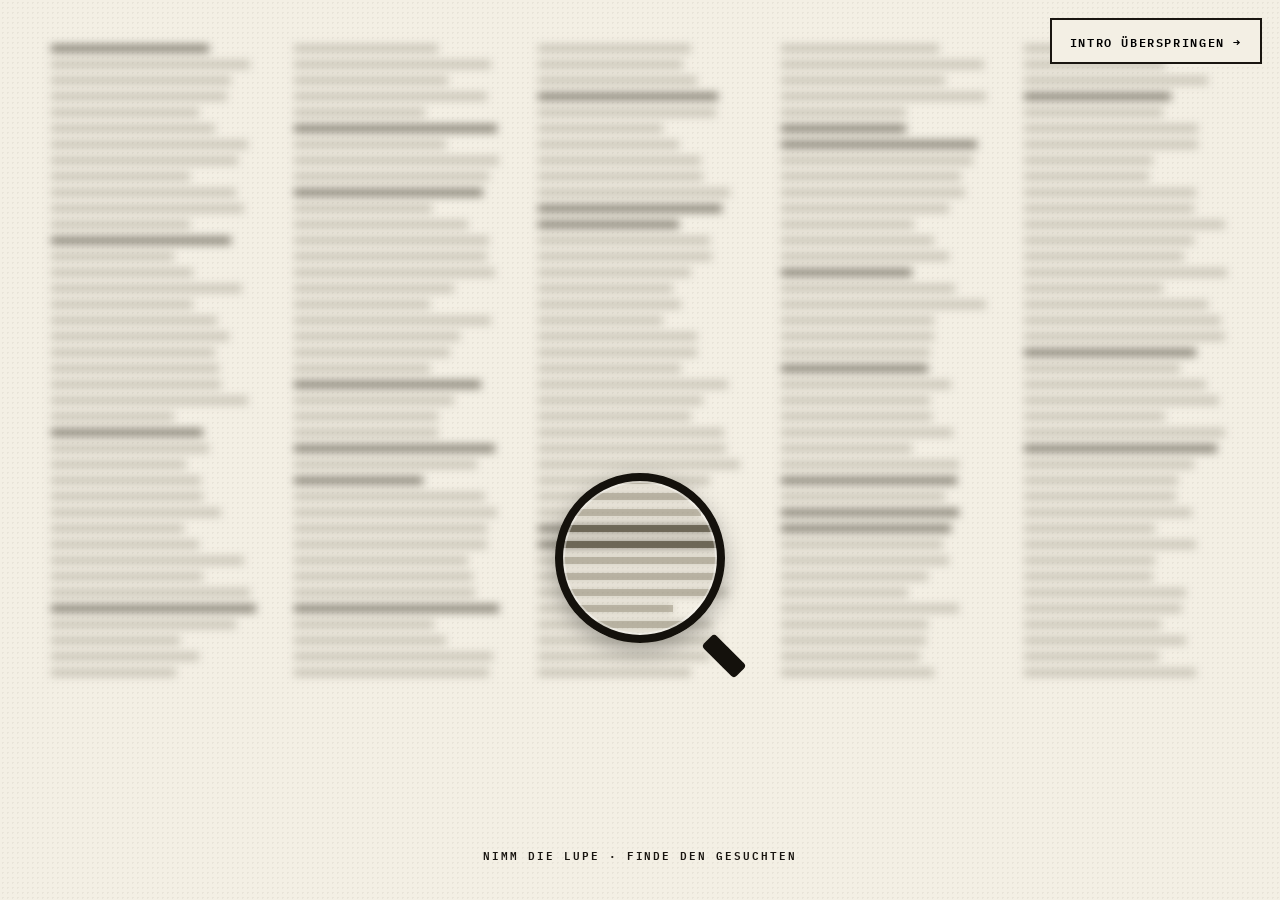
==== portfolio-de.html @ bd03a7e6 "Klassische Ansicht als Zeitungsausgabe (DE/EN), Spielwelt-Viertel mit Pixel-Crawler-Assets, Lupen-In" ====
<!DOCTYPE html>
<html lang="de">
<head>
<meta charset="UTF-8">
<meta http-equiv="refresh" content="0; url=index.html">
<link rel="canonical" href="index.html">
<title>Boris Morgan Djiogho Keou</title>
</head>
<body>
<p>Diese Seite ist umgezogen: <a href="index.html">zur klassischen Ausgabe</a>.</p>
</body>
</html>
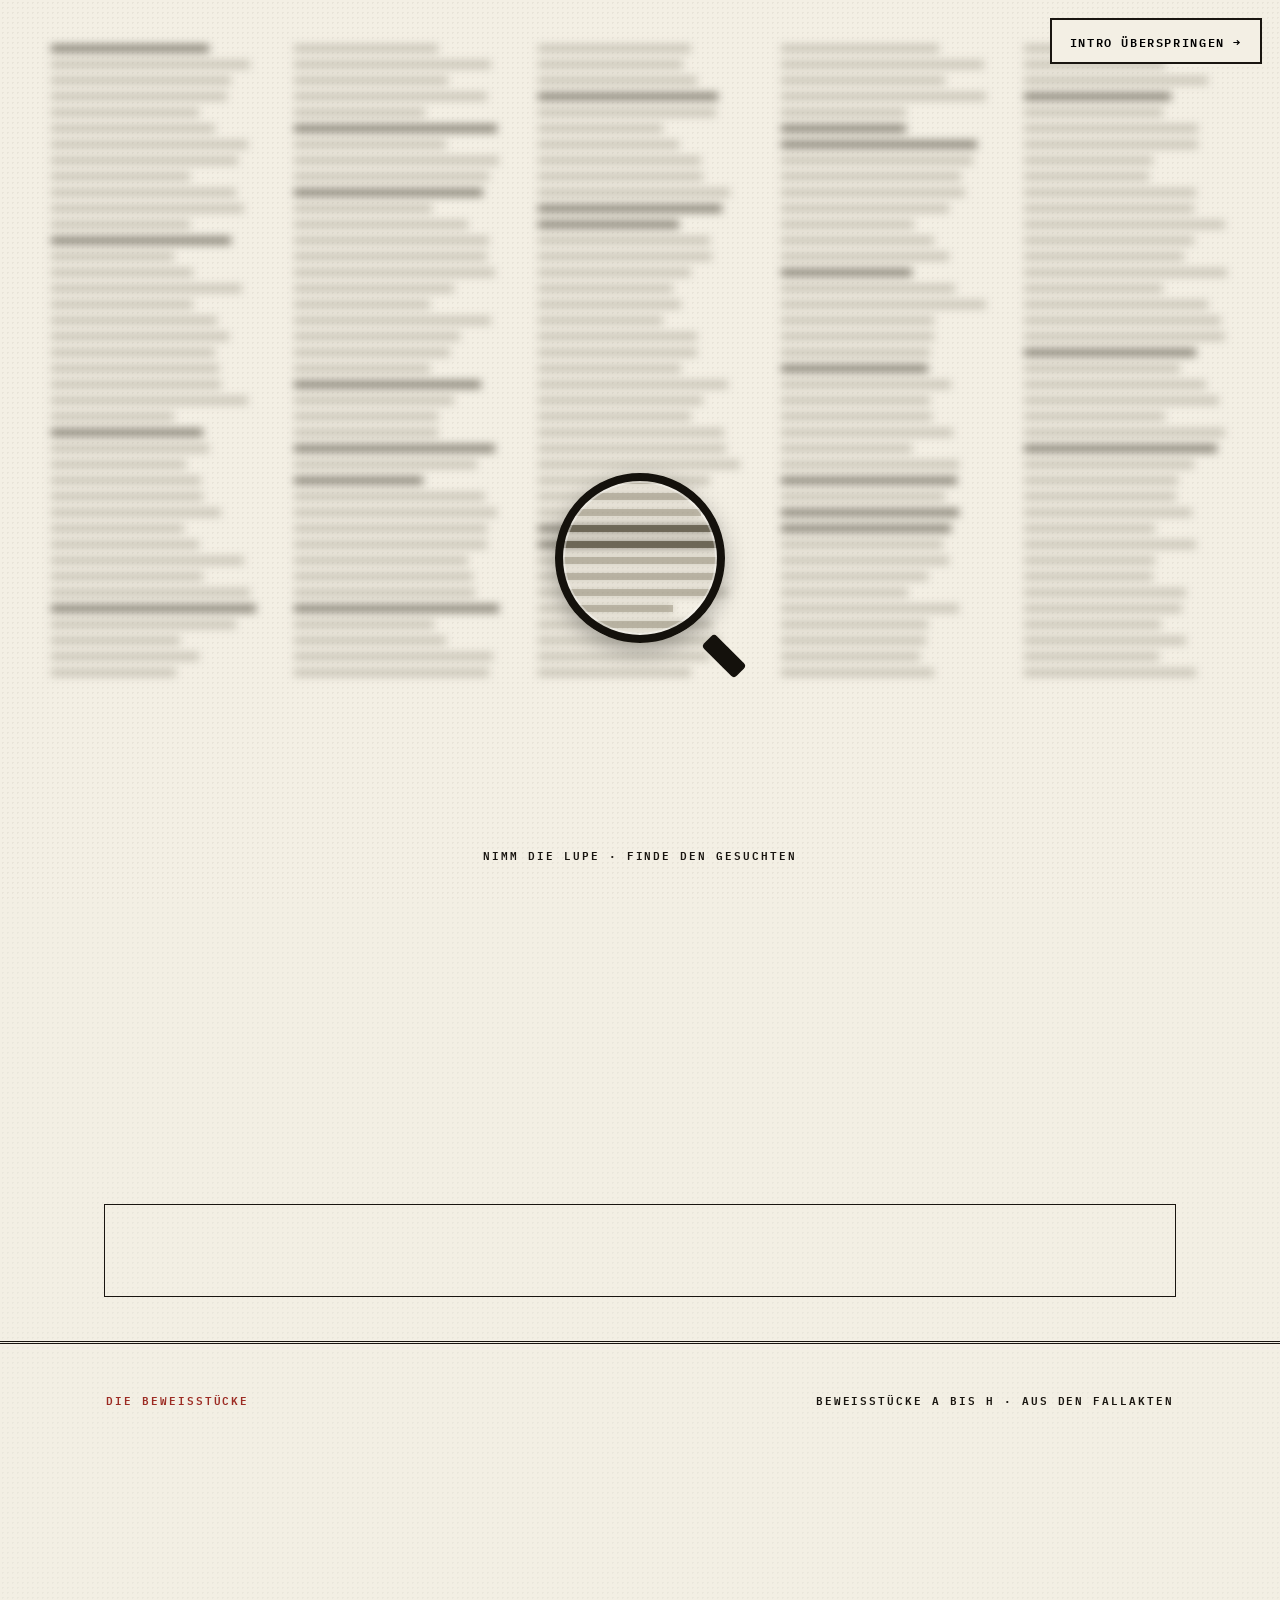
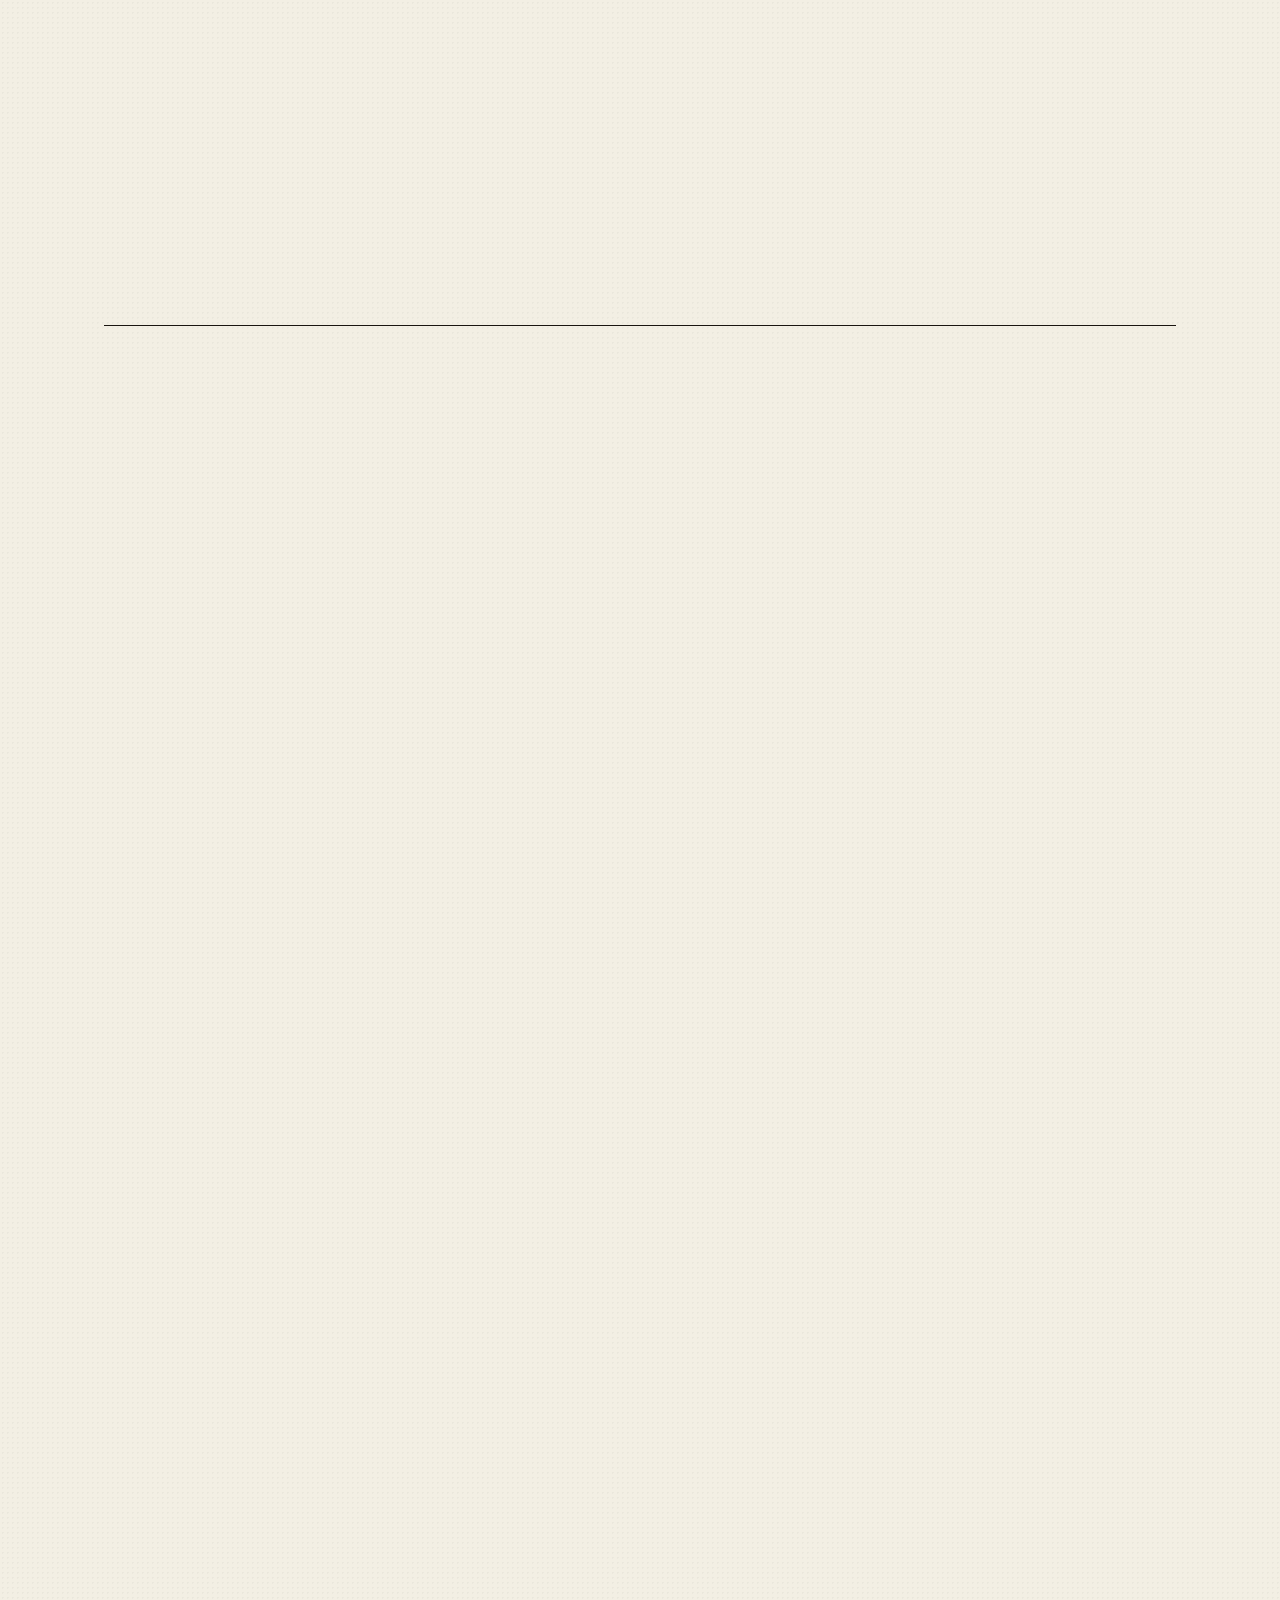
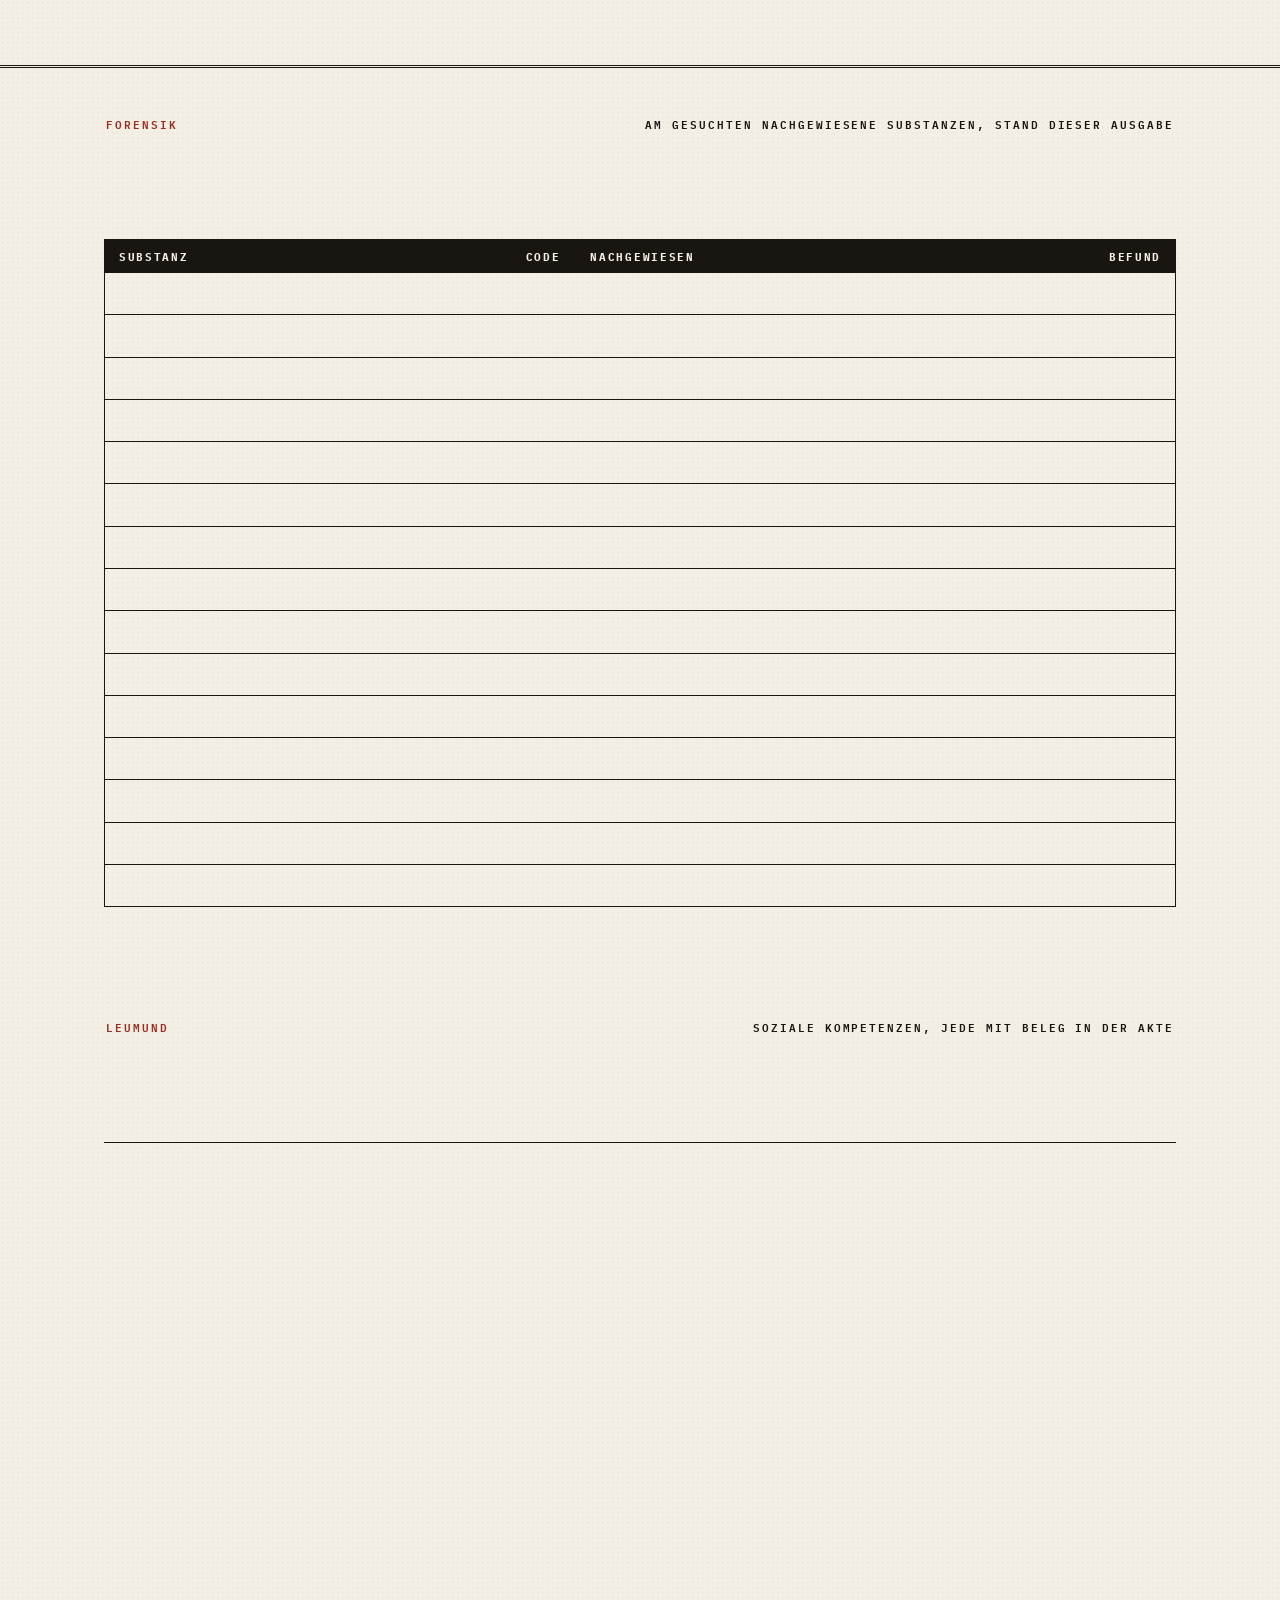
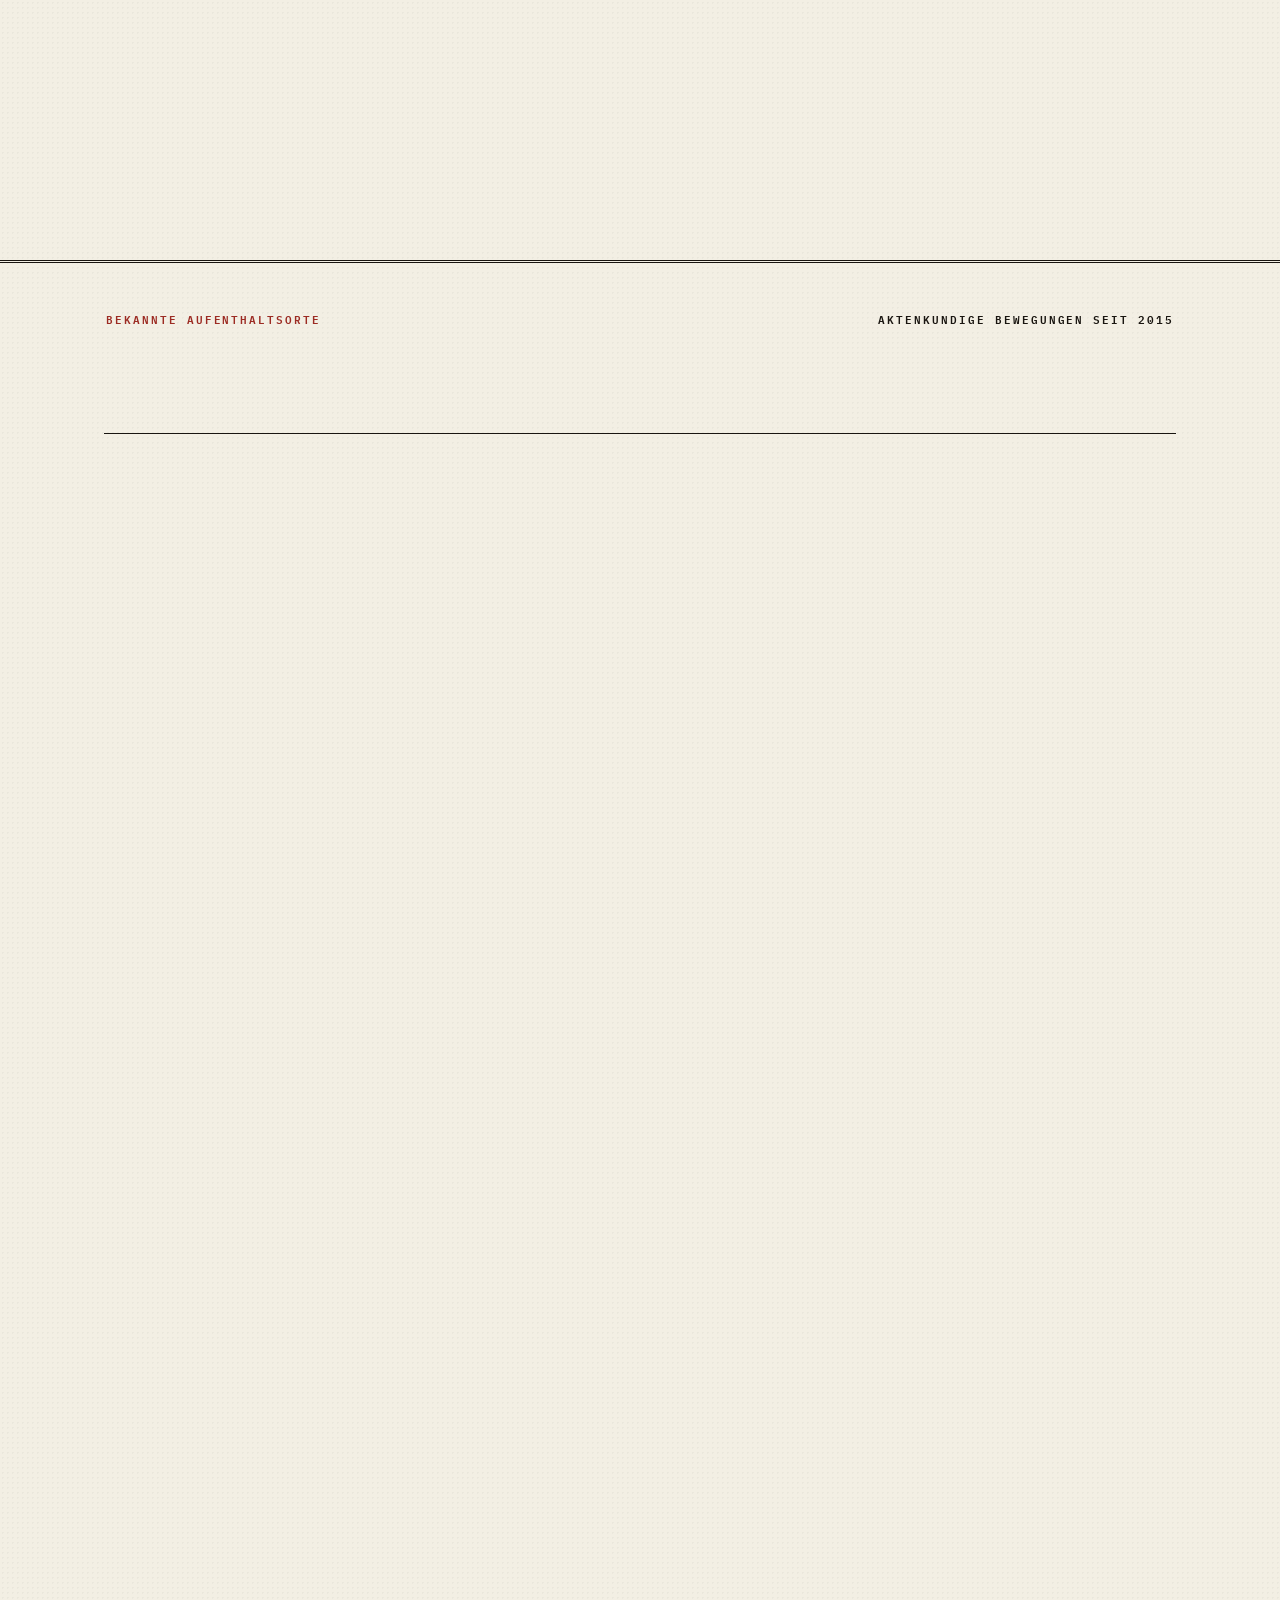
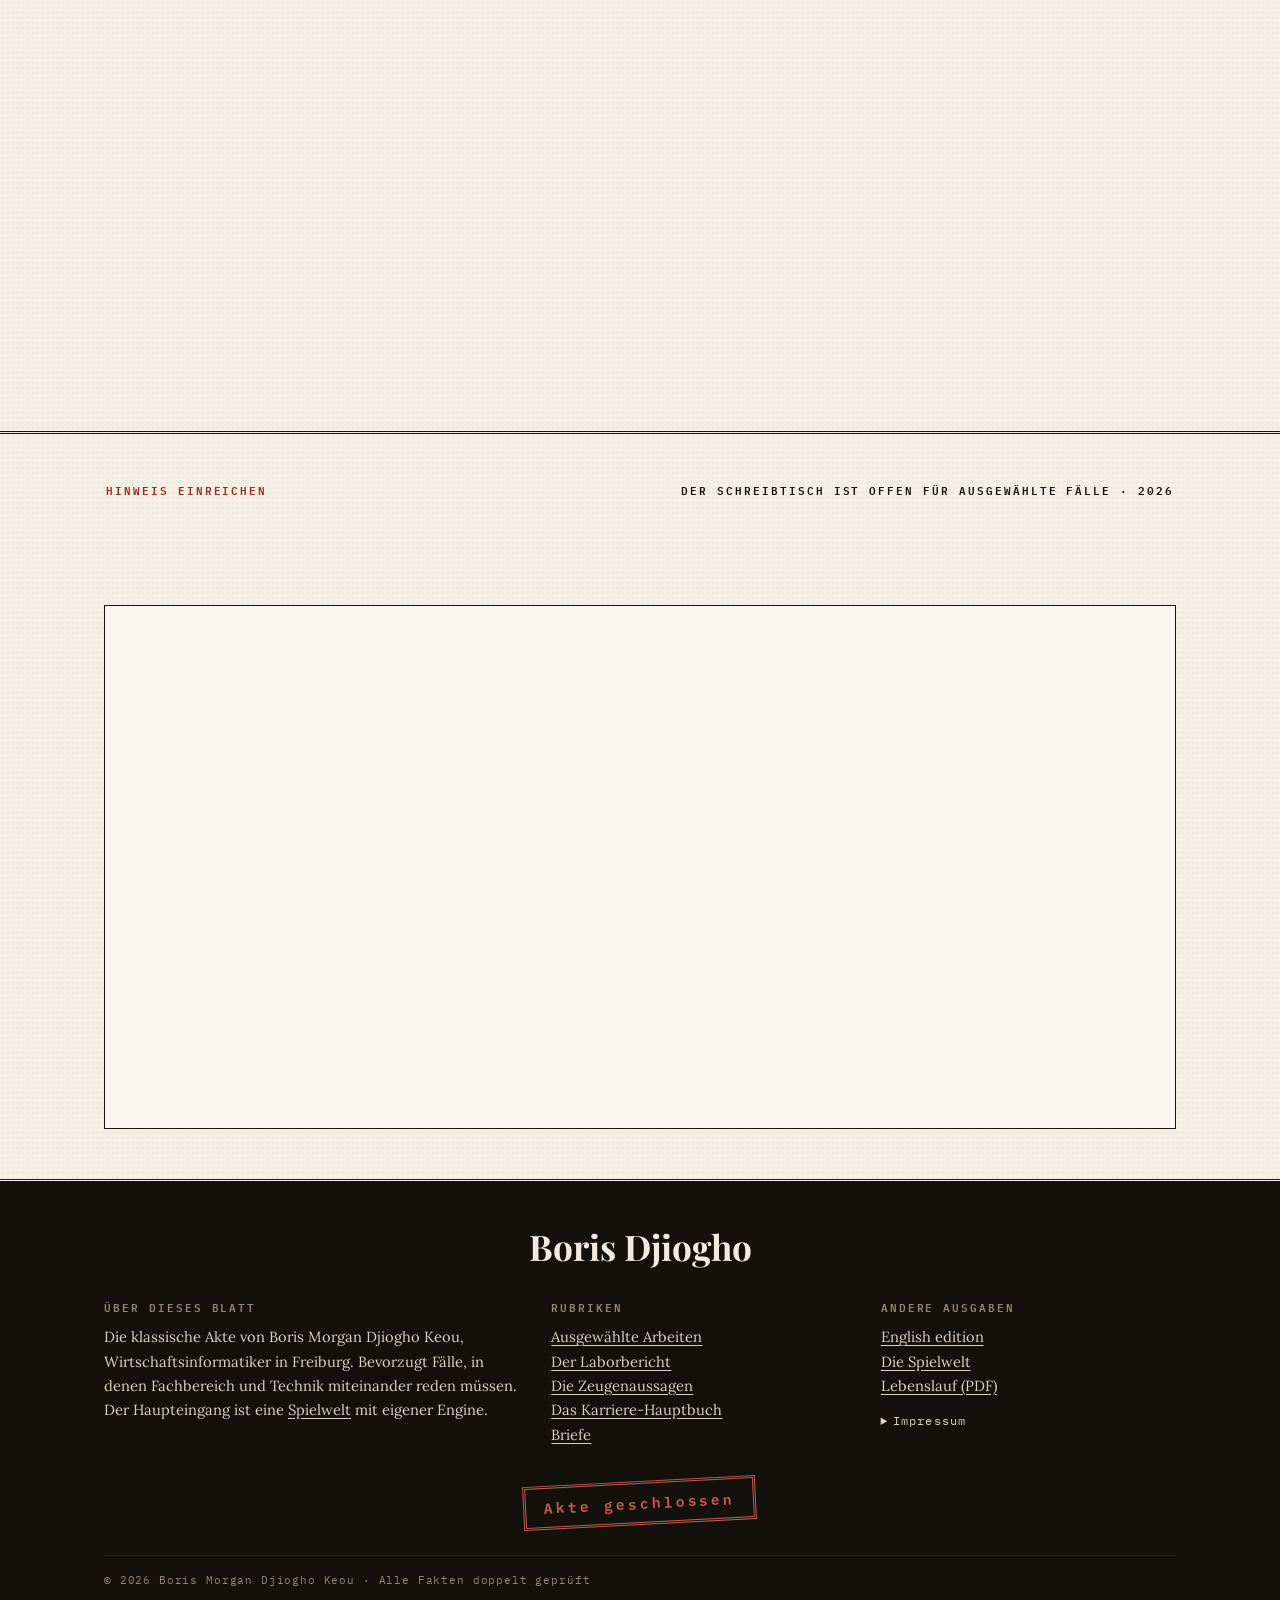
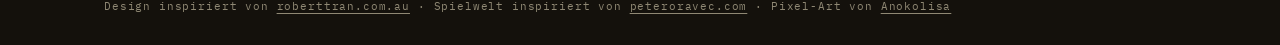
==== commit 80c18aec: "Spielwelt als Startseite, Zeitungsausgabe unter portfolio-de.html, Weiterleitungen fuer alte Links" ====
--- a/portfolio-de.html
+++ b/portfolio-de.html
@@ -2,11 +2,702 @@
 <html lang="de">
 <head>
 <meta charset="UTF-8">
-<meta http-equiv="refresh" content="0; url=index.html">
-<link rel="canonical" href="index.html">
-<title>Boris Morgan Djiogho Keou</title>
+<meta name="viewport" content="width=device-width, initial-scale=1.0">
+<title>Boris Morgan Djiogho Keou · Wirtschaftsinformatiker (M.Sc.)</title>
+<meta name="description" content="Boris Morgan Djiogho Keou, Wirtschaftsinformatiker (M.Sc.) aus Freiburg: Business-Analyse, Data Analytics, Softwareentwicklung und Operations Research. Die klassische Ansicht als Zeitungsausgabe.">
+<link rel="preconnect" href="https://fonts.googleapis.com">
+<link rel="preconnect" href="https://fonts.gstatic.com" crossorigin>
+<link href="https://fonts.googleapis.com/css2?family=Playfair+Display:ital,wght@0,500;0,700;0,900;1,500;1,700&family=Lora:ital,wght@0,400;0,500;0,600;1,400;1,500&family=IBM+Plex+Mono:wght@400;500;600&display=swap" rel="stylesheet">
+<link rel="stylesheet" href="style.css">
+<link rel="alternate" hreflang="de" href="portfolio-de.html">
+<link rel="alternate" hreflang="en" href="portfolio-en.html">
+<link rel="alternate" hreflang="x-default" href="index.html">
+<link rel="icon" href="data:image/svg+xml,<svg xmlns='http://www.w3.org/2000/svg' viewBox='0 0 100 100'><rect width='100' height='100' fill='%23f3efe4'/><text x='50' y='76' font-size='70' text-anchor='middle' font-family='Georgia,serif' font-weight='bold' fill='%23191510'>B</text></svg>">
 </head>
 <body>
-<p>Diese Seite ist umgezogen: <a href="index.html">zur klassischen Ausgabe</a>.</p>
+
+<div id="intro" hidden>
+  <button id="introSkip" class="knopf">Intro überspringen →</button>
+  <div class="intro-blatt intro-unscharf" aria-hidden="true"></div>
+  <div class="intro-blatt intro-scharf" aria-hidden="true">
+    <div class="intro-wanted etikett">Gesucht<b>Boris Djiogho</b></div>
+  </div>
+  <div class="intro-lupe" aria-hidden="true"></div>
+  <p class="intro-hinweis etikett">Nimm die Lupe · finde den Gesuchten</p>
+  <div class="intro-stempel">Identifiziert</div>
+</div>
+<script>
+(function(){
+  var i = document.getElementById("intro");
+  try{
+    if(!sessionStorage.getItem("bd-intro") &&
+       !window.matchMedia("(prefers-reduced-motion: reduce)").matches){
+      sessionStorage.setItem("bd-intro", "1");
+      i.hidden = false;
+      document.documentElement.style.overflow = "hidden";
+    }
+  }catch(e){}
+})();
+</script>
+
+<header class="zeitungskopf">
+  <div class="spalte-inhalt">
+    <div class="kopf-leiste etikett">
+      <span>Freiburg im Breisgau</span>
+      <span>The Investigation Edition</span>
+      <span>Gegr. 2026</span>
+    </div>
+    <div class="masthead">
+      <h1>Boris Djiogho</h1>
+      <p class="masthead-unter etikett">Die Personalakte eines Wirtschaftsinformatikers</p>
+      <div class="datum-zeile etikett">
+        <span id="datum">2026</span>
+        <span>·</span>
+        <span>Vol. I</span>
+        <span>·</span>
+        <span>Ausgewählte Arbeiten &amp; Notizen</span>
+        <span>·</span>
+        <span>Preis: ein freundliches Hallo</span>
+      </div>
+    </div>
+  </div>
+</header>
+
+<nav class="nav">
+  <div class="nav-innen">
+    <a class="nav-name" href="#top">Boris Djiogho</a>
+    <div class="nav-links">
+      <a href="#work">Arbeiten</a>
+      <a href="#stack">Stack</a>
+      <a href="#engagement">Engagement</a>
+      <a href="#career">Werdegang</a>
+      <a href="#contact">Kontakt</a>
+      <a href="index.html">Spiel</a>
+      <a href="portfolio-en.html" hreflang="en" title="English edition">EN</a>
+      <a class="knopf-voll" href="#contact">Jetzt einstellen</a>
+    </div>
+  </div>
+</nav>
+
+<main id="top">
+
+<!-- ===== Titelseite ===== -->
+<section class="titelseite">
+  <div class="spalte-inhalt">
+    <div class="etikett-zeile">
+      <span class="etikett etikett-rot">Akte Nr. 26 · Befunde veröffentlicht</span>
+      <span class="etikett">Ablage: laufende Ermittlungen</span>
+    </div>
+    <div class="titel-raster">
+      <div>
+        <h2 class="schlagzeile">Ein Wirtschafts&shy;informatiker in Freiburg, der zwischen <em>Fachbereich und Technik</em> übersetzt.</h2>
+        <p class="vorspann">Drei Abschlüsse aktenkundig: Boris Djiogho baut KI-Pipelines,
+          Optimierungsmodelle und Geschäftsanwendungen, zuletzt fast vier Jahre im
+          Bereich Digital Solutions bei Forvis Mazars.</p>
+        <p class="unterschrift etikett">Von der Redaktion · Berichtet aus Freiburg, zwischen Workshop und Code</p>
+        <div class="knopf-reihe">
+          <a class="knopf knopf-haupt" href="#work">Zu den Arbeiten →</a>
+          <a class="knopf" href="#contact">Kontakt aufnehmen</a>
+        </div>
+      </div>
+      <div class="titel-text">
+        <figure class="portraet-rahmen">
+          <div class="portraet-buehne">
+            <img src="assets/boris.jpg" alt="Porträt von Boris Morgan Djiogho Keou">
+            <img class="portraet-farbe" src="assets/boris.jpg" alt="" aria-hidden="true">
+          </div>
+          <figcaption class="etikett">Im Bild: der Gesuchte, bereit für den nächsten Fall.</figcaption>
+        </figure>
+        <p class="initial">Ihn interessiert der ganze Weg: von der ersten Frage im Workshop
+          mit dem Fachbereich bis zum Modell, das die Antwort liefert. Die Spur führt von einer
+          Apotheke in Douala über ein Biologie-Studium zur Informatik, mit einem M.Sc.
+          Wirtschaftsinformatik und parallelem B.Sc. Digitales Management an der TU
+          Clausthal.</p>
+        <p>Wenn ein Fall es verlangt, greift er zu Python und SQL, zu Gurobi, wenn etwas
+          optimal sein muss, und zu LLM-Pipelines, wenn Dokumente sich nicht von selbst
+          lesen. Das Thema Gesundheit taucht in seiner Akte immer wieder auf: Workflows
+          und Nutzungsdaten-Analyse im Forschungsprojekt Pflegebrille, eine KI-Lernplattform
+          für Pflegeschüler:innen beim HealthHack 2026.</p>
+      </div>
+    </div>
+    <div class="info-leiste">
+      <div class="info-kasten"><strong>Nr. 26</strong><span class="etikett">Ausgabe · Erstdruck</span></div>
+      <div class="info-kasten"><strong>3 Sprachen</strong><span class="etikett">Französisch · Deutsch · Englisch</span></div>
+      <div class="info-kasten"><strong>3 Abschlüsse</strong><span class="etikett">Zwei davon parallel</span></div>
+      <div class="info-kasten"><strong>3 Kontinente</strong><span class="etikett">Verbreitung: Douala bis Freiburg</span></div>
+    </div>
+  </div>
+</section>
+
+<!-- ===== Beweisstuecke ===== -->
+<section class="sektion" id="work">
+  <div class="spalte-inhalt">
+    <div class="etikett-zeile">
+      <span class="etikett etikett-rot">Die Beweisstücke</span>
+      <span class="etikett">Beweisstücke A bis H · Aus den Fallakten</span>
+    </div>
+    <h2 class="sektion-titel">Ausgewählte Arbeiten</h2>
+
+    <div class="exponat-a">
+      <div class="beweis-bild">
+        <img src="assets/spielwelt-szene.png" alt="Screenshot der Pixel-Spielwelt: Gebäude, Bäume, NPCs und ein Ententeich">
+        <span class="stempel-bestaetigt">Bestätigt</span>
+        <span class="stempel-oval">Beweisstück A</span>
+        <span class="bild-quelle">sichergestellt aus der Spielwelt</span>
+      </div>
+      <div>
+        <p class="etikett etikett-rot">Beweisstück A · Aushängeschild</p>
+        <h3 class="projekt-name">Die Spielwelt &amp; ihre Engine</h3>
+        <p>Dieses Portfolio existiert zweimal, und die Haupttür führt in eine begehbare
+          Pixel-Welt, deren JavaScript-Canvas-Engine der Gesuchte komplett selbst
+          geschrieben hat: Game Loop, Kollisionserkennung, Tilemap-Rendering,
+          Tiefensortierung und ein Dialogsystem, ganz ohne Framework. Einundzwanzig
+          zweisprachige Stationen erzählen die ganze Akte nach; die Sprites stammen aus
+          Anokolisas Pixel-Crawler-Pack.</p>
+        <div class="tags"><span>JavaScript</span><span>HTML5 Canvas</span><span>Game Loop</span><span>OOP</span></div>
+        <div class="akte-zeile">
+          <span class="etikett">2026 · laufend · Nebenprojekt</span>
+          <a class="akte-link" href="index.html">Welt betreten →</a>
+        </div>
+      </div>
+    </div>
+
+    <div class="exponat-raster">
+      <article class="exponat">
+        <p class="etikett etikett-rot">Beweisstück B · KI + CAD</p>
+        <h3>LV2CAD</h3>
+        <div class="beweis-bild klein">
+          <img class="glatt" src="assets/projekte/lv2cad.png" alt="LV2CAD-Ergebnisansicht: erkannte Bauelemente und 2D-CAD-Layout">
+          <span class="stempel-bestaetigt">Bestätigt</span>
+          <span class="stempel-oval">Beweisstück B</span>
+          <span class="bild-quelle">sichergestellt aus dem lokalen Build</span>
+        </div>
+        <p>Eine KI liest Parameter aus Bau-Leistungsverzeichnissen; eine deterministische
+          Pipeline erzeugt daraus fertigungsreife CAD-Dateien.</p>
+        <div class="tags"><span>Python</span><span>Mistral</span><span>React</span><span>FastAPI</span></div>
+        <div class="akte-zeile">
+          <span class="etikett">Eigenes Projekt</span>
+          <a class="akte-link" href="https://github.com/Boris-djiogho/lv2cad">Fallakte öffnen →</a>
+        </div>
+      </article>
+
+      <article class="exponat">
+        <p class="etikett etikett-rot">Beweisstück C · Gesundheit + KI</p>
+        <h3>Kurare</h3>
+        <div class="beweis-bild klein">
+          <img class="glatt" src="assets/projekte/kurare.png" alt="Skizze: Voice-to-Voice-Übung mit Wellenformen und Fortschrittsbalken">
+          <span class="stempel-bestaetigt">Bestätigt</span>
+          <span class="stempel-oval">Beweisstück C</span>
+          <span class="bild-quelle">Fallskizze</span>
+        </div>
+        <p>KI-Lernplattform für internationale Pflegeschüler:innen, entstanden beim
+          HealthHack 2026: Sprachpraxis im Voice-to-Voice-Dialog, Einstufungstest,
+          KPI-Dashboard für Lehrkräfte.</p>
+        <div class="tags"><span>Flask</span><span>LLM</span><span>Qdrant</span></div>
+        <div class="akte-zeile">
+          <span class="etikett">Hackathon 2026</span>
+          <a class="akte-link" href="https://github.com/Boris-djiogho/kurare-healthhack-2026">Fallakte öffnen →</a>
+        </div>
+      </article>
+
+      <article class="exponat">
+        <p class="etikett etikett-rot">Beweisstück D · Abschlussarbeit</p>
+        <h3>E-Fahrzeug-Tourenplanung</h3>
+        <div class="beweis-bild klein">
+          <img class="glatt" src="assets/projekte/evrp.png" alt="Solver-Ausgabe: zwei Elektrofahrzeug-Routen mit Ladestopps" style="object-position: center 30%">
+          <span class="stempel-bestaetigt">Bestätigt</span>
+          <span class="stempel-oval">Beweisstück D</span>
+          <span class="bild-quelle">sichergestellt aus dem Solver</span>
+        </div>
+        <p>Masterarbeit: ein MILP-Modell, exakt gelöst mit Gurobi, plus eine eigene
+          ALNS-Metaheuristik für das EVRP mit gleichzeitiger Auslieferung und Abholung.</p>
+        <div class="tags"><span>Python</span><span>Gurobi</span><span>ALNS</span></div>
+        <div class="akte-zeile">
+          <span class="etikett">Thesis 2026</span>
+          <a class="akte-link" href="https://github.com/Boris-djiogho/evrp-spd-thesis">Fallakte öffnen →</a>
+        </div>
+      </article>
+
+      <article class="exponat">
+        <p class="etikett etikett-rot">Beweisstück E · Big Data</p>
+        <h3>LLM-Datenpipeline</h3>
+        <div class="beweis-bild klein">
+          <img class="glatt" src="assets/projekte/llm-pipeline.png" alt="Skizze der Drei-Ebenen-Architektur mit LLM-Vorverarbeitung">
+          <span class="stempel-bestaetigt">Bestätigt</span>
+          <span class="stempel-oval">Beweisstück E</span>
+          <span class="bild-quelle">Fallskizze</span>
+        </div>
+        <p>Datenverarbeitungspipeline mit LLM-basierter Vorverarbeitung auf einer
+          modifizierten Drei-Ebenen-Architektur, ausgeliefert als Streamlit-Anwendung.</p>
+        <div class="tags"><span>Python</span><span>Streamlit</span><span>LLM</span></div>
+        <div class="akte-zeile">
+          <span class="etikett">Studienprojekt</span>
+          <a class="akte-link" href="https://github.com/Boris-djiogho/llm-data-pipeline">Fallakte öffnen →</a>
+        </div>
+      </article>
+
+      <article class="exponat">
+        <p class="etikett etikett-rot">Beweisstück F · Microservices</p>
+        <h3>Taxi-Simulation</h3>
+        <div class="beweis-bild klein">
+          <img class="glatt" src="assets/projekte/taxi.png" alt="Skizze: Taxiroute auf einem Straßenraster mit drei Services">
+          <span class="stempel-bestaetigt">Bestätigt</span>
+          <span class="stempel-oval">Beweisstück F</span>
+          <span class="bild-quelle">Fallskizze</span>
+        </div>
+        <p>Spring-Boot-Microservices mit Eureka Service Discovery: GraphHopper-Routing
+          auf echten OSM-Daten, animierte Fahrten auf einer Leaflet-Karte.</p>
+        <div class="tags"><span>Java</span><span>Spring Boot</span><span>Leaflet</span></div>
+        <div class="akte-zeile">
+          <span class="etikett">Studienprojekt</span>
+          <a class="akte-link" href="https://github.com/Boris-djiogho/taxi-microservices">Fallakte öffnen →</a>
+        </div>
+      </article>
+
+      <article class="exponat">
+        <p class="etikett etikett-rot">Beweisstück G · Heuristiken</p>
+        <h3>PC-TSP-Heuristiken</h3>
+        <div class="beweis-bild klein">
+          <img class="glatt" src="assets/projekte/pctsp.png" alt="Skizze einer Prize-Collecting-Tour: besuchte Preise und ausgelassene Strafen">
+          <span class="stempel-bestaetigt">Bestätigt</span>
+          <span class="stempel-oval">Beweisstück G</span>
+          <span class="bild-quelle">Fallskizze</span>
+        </div>
+        <p>Seminararbeit: theoretische Analyse des Prize-Collecting TSP und eine
+          Multi-Start-Hill-Climbing-Heuristik in Python.</p>
+        <div class="tags"><span>Python</span><span>Jupyter</span><span>Heuristiken</span></div>
+        <div class="akte-zeile">
+          <span class="etikett">Seminararbeit</span>
+          <a class="akte-link" href="https://github.com/Boris-djiogho/pctsp-heuristics">Fallakte öffnen →</a>
+        </div>
+      </article>
+    </div>
+
+    <div class="auch-akte">
+      <span class="etikett etikett-rot">Beweisstück H · Ebenfalls aktenkundig</span>
+      <p><b>Job-Shop-Scheduling:</b> mathematische Modellierung und exakte Lösung des
+        klassischen JSSP mit FICO Xpress, mit Analyse von Lösungsgüte und Rechenzeiten.</p>
+      <a class="akte-link" href="https://github.com/Boris-djiogho/jssp-fico-xpress">Fallakte öffnen →</a>
+    </div>
+  </div>
+</section>
+
+<!-- ===== Laborbericht ===== -->
+<section class="sektion" id="stack">
+  <div class="spalte-inhalt">
+    <div class="etikett-zeile">
+      <span class="etikett etikett-rot">Forensik</span>
+      <span class="etikett">Am Gesuchten nachgewiesene Substanzen, Stand dieser Ausgabe</span>
+    </div>
+    <h2 class="sektion-titel">Der Laborbericht</h2>
+    <div class="tabellen-rolle">
+    <table class="labor-tabelle">
+      <thead>
+        <tr><th>Substanz</th><th>Code</th><th>Nachgewiesen</th><th style="text-align:right">Befund</th></tr>
+      </thead>
+      <tbody>
+        <tr><td>Python · Pandas · NumPy</td><td class="code">PY</td><td>Fast täglich</td><td class="fund"><span class="befund">Hauptwerkzeug</span></td></tr>
+        <tr><td>SQL</td><td class="code">SQL</td><td>Fast täglich</td><td class="fund"><span class="befund">Hauptwerkzeug</span></td></tr>
+        <tr><td>LLM-Anwendungen</td><td class="code">KI</td><td>In den jüngsten Projekten</td><td class="fund"><span class="befund">Hauptwerkzeug</span></td></tr>
+        <tr><td>Low-Code · Betty Blocks</td><td class="code">LC</td><td>Fast vier Jahre im Beruf</td><td class="fund"><span class="befund">Hauptwerkzeug</span></td></tr>
+        <tr><td>Gurobi · FICO Xpress</td><td class="code">MILP</td><td>Thesis und Studienprojekte</td><td class="fund"><span class="befund grau">Sicher im Umgang</span></td></tr>
+        <tr><td>Java · Spring Boot</td><td class="code">JVM</td><td>In Projekten</td><td class="fund"><span class="befund grau">Sicher im Umgang</span></td></tr>
+        <tr><td>JavaScript · React</td><td class="code">JS</td><td>In Projekten, eine Spiel-Engine</td><td class="fund"><span class="befund grau">Sicher im Umgang</span></td></tr>
+        <tr><td>R · Tableau · SPSS</td><td class="code">DATA</td><td>Analysen und Dashboards</td><td class="fund"><span class="befund grau">Sicher im Umgang</span></td></tr>
+        <tr><td>Machine Learning</td><td class="code">ML</td><td>Studium und Kurare</td><td class="fund"><span class="befund grau">Sicher im Umgang</span></td></tr>
+        <tr><td>Git · VS Code</td><td class="code">DEV</td><td>In jeder Fallakte</td><td class="fund"><span class="befund grau">Sicher im Umgang</span></td></tr>
+        <tr><td>Microsoft 365 · Power Automate · Copilot Studio</td><td class="code">M365</td><td>Bei Forvis Mazars</td><td class="fund"><span class="befund grau">Sicher im Umgang</span></td></tr>
+        <tr><td>SAP</td><td class="code">ERP</td><td>Grundkenntnisse aktenkundig</td><td class="fund"><span class="befund grau">Spuren</span></td></tr>
+        <tr><td>Docker</td><td class="code">INFRA</td><td>Zurzeit im Labor</td><td class="fund"><span class="befund grau">In Ausbildung</span></td></tr>
+        <tr><td>Kotlin</td><td class="code">JVM</td><td>Zurzeit im Labor</td><td class="fund"><span class="befund grau">In Ausbildung</span></td></tr>
+        <tr><td>Spieleentwicklung</td><td class="code">GAME</td><td>Eine Engine ausgeliefert, weitere Loops im Studium</td><td class="fund"><span class="befund grau">In Ausbildung</span></td></tr>
+      </tbody>
+    </table>
+    </div>
+    <p class="labor-fussnote">Alle bestätigten Substanzen wurden in Produktionscode,
+      Seminararbeiten und Dashboards nachgewiesen; die Ausbildungsproben reifen noch.
+      Proben auf <a href="https://github.com/Boris-djiogho">GitHub</a>.</p>
+
+    <div class="etikett-zeile" id="engagement" style="margin-top: 46px; scroll-margin-top: 70px;">
+      <span class="etikett etikett-rot">Leumund</span>
+      <span class="etikett">Soziale Kompetenzen, jede mit Beleg in der Akte</span>
+    </div>
+    <h2 class="sektion-titel">Die Zeugenaussagen</h2>
+    <div class="hauptbuch">
+      <div class="hauptbuch-zeile">
+        <span class="zeit">Führungskompetenz</span>
+        <h3>Vereinspräsident seit Mai 2022<span>Afrikanischer Kulturverein Clausthal</span></h3>
+        <p>Verantwortet Budgetplanung, Sponsorenakquise und Veranstaltungen, vom
+          interkulturellen Fest bis zum kamerunischen Abend im Mokele Mbembe.</p>
+      </div>
+      <div class="hauptbuch-zeile">
+        <span class="zeit">Teamfähigkeit</span>
+        <h3>Kurare, HealthHack 2026<span>Interdisziplinäres Hackathon-Team</span></h3>
+        <p>In einem Wochenende vom Konzept zur Demo, gemeinsam mit Leuten aus Pflege,
+          Design und Technik.</p>
+      </div>
+      <div class="hauptbuch-zeile">
+        <span class="zeit">Kommunikation</span>
+        <h3>Citizen-Developer-Coaching<span>Forvis Mazars · und davor: Kindergarten, auf Deutsch</span></h3>
+        <p>Hat Fachanwender zu Citizen Developern ausgebildet. Die härteste
+          Kommunikationsschule davor: ein Berliner Kindergarten, in seiner dritten
+          Sprache.</p>
+      </div>
+      <div class="hauptbuch-zeile">
+        <span class="zeit">Mentoring</span>
+        <h3>Bildungsbeauftragter seit April 2026<span>Clausthaler Studenten aus Kamerun (CSK)</span></h3>
+        <p>Studienberatung und Betreuung für Studierende, die denselben Weg gehen wie er
+          damals.</p>
+      </div>
+      <div class="hauptbuch-zeile">
+        <span class="zeit">Gremienarbeit</span>
+        <h3>Fachschaftsrat &amp; Studierendenparlament seit März 2023<span>TU Clausthal</span></h3>
+        <p>Vertritt studentische Interessen und verhandelt in Hochschulgremien.</p>
+      </div>
+      <div class="hauptbuch-zeile">
+        <span class="zeit">Interkulturalität</span>
+        <h3>Drei Kontinente, vier Zuhause<span>Douala · Berlin · Chengdu · Freiburg</span></h3>
+        <p>Arbeitet auf Französisch, Deutsch und Englisch; Sommerschule an der
+          Sichuan-Universität in China.</p>
+      </div>
+    </div>
+    <p class="labor-fussnote">Referenzen zu allen Aussagen auf
+      <a href="https://www.linkedin.com/in/boris-morgan-djiogho-9a6396157/">LinkedIn</a>
+      oder auf Anfrage.</p>
+  </div>
+</section>
+
+<!-- ===== Karriere-Hauptbuch ===== -->
+<section class="sektion" id="career">
+  <div class="spalte-inhalt">
+    <div class="etikett-zeile">
+      <span class="etikett etikett-rot">Bekannte Aufenthaltsorte</span>
+      <span class="etikett">Aktenkundige Bewegungen seit 2015</span>
+    </div>
+    <h2 class="sektion-titel">Das Karriere-Hauptbuch</h2>
+    <div class="hauptbuch">
+      <div class="hauptbuch-zeile">
+        <span class="zeit">Okt. 2022 bis Juli 2026</span>
+        <h3>Werkstudent, Digital Solutions<span>Forvis Mazars · Berlin und remote</span></h3>
+        <p>Fast täglich beobachtet: Geschäftsanwendungen auf der Low-Code-Plattform Betty
+          Blocks bauen, Anforderungen mit Fachbereichen erheben, Schnittstellen
+          spezifizieren und Fachanwender zu Citizen Developern ausbilden.</p>
+      </div>
+      <div class="hauptbuch-zeile">
+        <span class="zeit">Jan. 2021 bis Okt. 2022</span>
+        <h3>Wissenschaftliche Hilfskraft<span>Lehrstuhl Human-Centered Information Systems, TU Clausthal</span></h3>
+        <p>Im Projekt Pflegebrille (AR-Brillen für die Pflege): Mitarbeit an Workflows und
+          der nutzerfreundlichen Darstellung von Patienteninformationen, dazu eigenständige
+          Analyse der Nutzungsdaten aus Pflegeheimen in einem selbst konzipierten
+          Dashboard. Nebenbei Android-Apps für Seminare und Roboter-Experimente, mit
+          Roboterkommunikation über MQTT.</p>
+      </div>
+      <div class="hauptbuch-zeile">
+        <span class="zeit">Okt. 2020 bis Feb. 2021</span>
+        <h3>Praktikant, Online-Marketing<span>Unicorn Factory Media</span></h3>
+        <p>Ein kurzer Einsatz in Content und SEO: OnPage- und OffPage-Optimierung und
+          ein Gespür dafür, wie Sichtbarkeit entsteht.</p>
+      </div>
+      <div class="hauptbuch-zeile">
+        <span class="zeit">Sommer 2019</span>
+        <h3>Ferienarbeiter, Produktion<span>Daimler · Rastatt</span></h3>
+        <p>Erster aktenkundiger Auftritt in einer Produktionshalle. Zwei Monate am
+          Fließband, die gezeigt haben, was Prozessoptimierung in der Praxis bedeutet.</p>
+      </div>
+      <div class="hauptbuch-zeile">
+        <span class="zeit">Nov. 2017 bis Mai 2020</span>
+        <h3>Ehrenamt, Frühpädagogik<span>Ev. Kindergarten Gustav Adolf · Berlin</span></h3>
+        <p>Ehrenamtliche pädagogische Mitarbeit neben dem Deutschkurs: der erste Alltag
+          auf Deutsch und eine bleibende Lektion in Kommunikation.</p>
+      </div>
+      <div class="hauptbuch-zeile">
+        <span class="zeit">2015 bis 2017</span>
+        <h3>Apotheken-Assistent<span>Pharmacie du Marché · Douala</span></h3>
+        <p>Der erste Job, mitten im Viertel, neben Biologie-Studium und Deutschkurs. Die
+          Gesundheitsspur in dieser Akte beginnt hier.</p>
+      </div>
+    </div>
+
+    <div class="dreier-raster">
+      <div class="akten-kasten">
+        <p class="etikett etikett-rot">Die Studienakte</p>
+        <h3>Abschlüsse, Zertifikate &amp; Sprachen</h3>
+        <ul>
+          <li><b>M.Sc. Wirtschaftsinformatik</b>, TU Clausthal, 2023 bis 2026 · Thesis zur E-Fahrzeug-Tourenplanung</li>
+          <li><b>B.Sc. Digitales Management</b>, parallel abgeschlossen, 2023 bis 2026</li>
+          <li><b>B.Sc. Wirtschaftsinformatik</b>, TU Clausthal, 2018 bis 2023</li>
+          <li>Sommerprogramm, Sichuan-Universität, Chengdu, 2024</li>
+          <li>Google Data Analytics Certificate, 2021 · Analyze Data with R, 2022</li>
+          <li>Französisch (Muttersprache) · Deutsch (verhandlungssicher, gesamtes Studium auf Deutsch) · Englisch (verhandlungssicher, C1)</li>
+        </ul>
+      </div>
+      <div class="akten-kasten">
+        <p class="etikett etikett-rot">Aktenkundig</p>
+        <h3>Engagement</h3>
+        <ul>
+          <li><b>Präsident</b>, Afrikanischer Kulturverein Clausthal, seit Mai 2022</li>
+          <li><b>Beauftragter für pädagogische Angelegenheiten</b>, Clausthaler Studenten aus Kamerun (CSK), seit April 2026</li>
+          <li><b>Fachschaftsrat &amp; Studierendenparlament</b>, TU Clausthal, seit März 2023</li>
+          <li>Ehrenamt im Kindergarten, Berlin, 2017 bis 2020</li>
+        </ul>
+      </div>
+      <div class="akten-kasten">
+        <p class="etikett etikett-rot">Außer Dienst</p>
+        <h3>Die Freizeitakte</h3>
+        <ul>
+          <li>Joggen, Wandern und Radfahren</li>
+          <li>Fußball</li>
+          <li>Mit Freunden kochen, Spieleabende</li>
+          <li>Zuletzt gesehen: im Schwarzwald unterwegs</li>
+        </ul>
+      </div>
+    </div>
+
+    <div class="zweier-raster">
+      <div class="akten-kasten roter-faden" style="grid-column: 1 / -1;">
+        <p class="etikett etikett-rot">Leitartikel · Der rote Faden</p>
+        <h3>Nachhaltigkeit, vom E-Schrott zur E-Mobilität</h3>
+        <p>Ausrangierte Geräte aus Europa landen auf Müllkippen in Afrika, wo Kinder in
+          alten Elektrogeräten nach Metallen suchen, statt zur Schule zu gehen. Dieses Bild
+          hat beide Abschlussarbeiten des Gesuchten geprägt: eine quantitative Analyse der
+          Rückgabe von Elektroaltgeräten in Deutschland und die Tourenplanung für
+          Elektrofahrzeuge mit nichtlinearen Ladefunktionen, damit E-Logistik nicht nur
+          sauber ist, sondern auch effizient.</p>
+      </div>
+    </div>
+  </div>
+</section>
+
+<!-- ===== Briefe & Auftraege ===== -->
+<section class="sektion" id="contact">
+  <div class="spalte-inhalt">
+    <div class="etikett-zeile">
+      <span class="etikett etikett-rot">Hinweis einreichen</span>
+      <span class="etikett">Der Schreibtisch ist offen für ausgewählte Fälle · 2026</span>
+    </div>
+    <h2 class="sektion-titel">Briefe &amp; Aufträge</h2>
+    <div class="briefe-raster">
+      <form class="brief-formular" id="brief">
+        <h3>Schriftlich einreichen</h3>
+        <p>Eine Stelle im Kopf, ein Projekt oder einfach eine gute Frage: Schicken Sie es
+          durch, er meldet sich zurück.</p>
+        <div class="feld-reihe">
+          <div class="feld">
+            <label class="etikett" for="brief-name">Ihr Name</label>
+            <input id="brief-name" name="name" type="text" autocomplete="name" placeholder="Erika Musterfrau">
+          </div>
+          <div class="feld">
+            <label class="etikett" for="brief-mail">E-Mail</label>
+            <input id="brief-mail" name="email" type="email" autocomplete="email" placeholder="erika@firma.de">
+          </div>
+        </div>
+        <div class="feld">
+          <label class="etikett" for="brief-betreff">Betreff</label>
+          <input id="brief-betreff" name="subject" type="text" placeholder="Eine Stelle, ein Projekt, eine Frage...">
+        </div>
+        <div class="feld">
+          <label class="etikett" for="brief-text">Die Geschichte</label>
+          <textarea id="brief-text" name="story" placeholder="Erzählen Sie ihm, was Sie bauen."></textarea>
+        </div>
+        <button class="knopf knopf-haupt" type="submit">Brief absenden</button>
+        <p class="formular-hinweis">Öffnet Ihr eigenes Mailprogramm, hier wird nichts gespeichert.</p>
+      </form>
+      <div class="kontakt-kaesten">
+        <div>
+          <span class="etikett etikett-rot">Direkter Draht</span>
+          <p><a href="mailto:djioghomorgan@yahoo.com">djioghomorgan@yahoo.com</a><br>
+            Für Stellen, Aufträge und hin und wieder eine gute Frage:
+            <a href="https://www.linkedin.com/in/boris-morgan-djiogho-9a6396157/">LinkedIn</a> ·
+            <a href="https://github.com/Boris-djiogho">GitHub</a> ·
+            <a href="cv/Lebenslauf_Boris_Djiogho.pdf">Lebenslauf (PDF)</a></p>
+        </div>
+        <div>
+          <span class="etikett etikett-rot">Der Schreibtisch</span>
+          <p>Freiburg im Breisgau<br>MEZ · remote-erprobt seit den Forvis-Mazars-Jahren</p>
+        </div>
+        <div>
+          <span class="etikett etikett-rot">Gesucht wird</span>
+          <p>Eine Einstiegsstelle an der Schnittstelle von Business-Analyse, Daten &amp; KI
+            und Softwareentwicklung.</p>
+        </div>
+        <div>
+          <div class="sozial-reihe">
+            <a href="https://github.com/Boris-djiogho" aria-label="GitHub" title="GitHub"><svg viewBox="0 0 24 24" aria-hidden="true"><path d="M9 19c-4.3 1.4-4.3-2.5-6-3m12 5v-3.5c0-1 .1-1.4-.5-2 2.8-.3 5.5-1.4 5.5-6a4.6 4.6 0 0 0-1.3-3.2 4.2 4.2 0 0 0-.1-3.2s-1.1-.3-3.5 1.3a12.3 12.3 0 0 0-6.2 0C6.5 2.8 5.4 3.1 5.4 3.1a4.2 4.2 0 0 0-.1 3.2A4.6 4.6 0 0 0 4 9.5c0 4.6 2.7 5.7 5.5 6-.6.6-.6 1.2-.5 2V21"/></svg></a>
+            <a href="https://www.linkedin.com/in/boris-morgan-djiogho-9a6396157/" aria-label="LinkedIn" title="LinkedIn"><svg viewBox="0 0 24 24" aria-hidden="true"><path d="M16 8a6 6 0 0 1 6 6v7h-4v-7a2 2 0 0 0-4 0v7h-4V8h4v1.5"/><rect x="2" y="9" width="4" height="12"/><circle cx="4" cy="4" r="2"/></svg></a>
+            <a href="mailto:djioghomorgan@yahoo.com" aria-label="E-Mail" title="E-Mail"><svg viewBox="0 0 24 24" aria-hidden="true"><rect x="2" y="4" width="20" height="16" rx="1"/><path d="m22 6-10 7L2 6"/></svg></a>
+          </div>
+        </div>
+      </div>
+    </div>
+  </div>
+</section>
+
+</main>
+
+<footer class="fuss">
+  <div class="fuss-innen">
+    <p class="fuss-name">Boris Djiogho</p>
+    <div class="fuss-raster">
+      <div>
+        <span class="etikett">Über dieses Blatt</span>
+        <p>Die klassische Akte von Boris Morgan Djiogho Keou, Wirtschaftsinformatiker in
+          Freiburg. Bevorzugt Fälle, in denen Fachbereich und Technik miteinander reden
+          müssen. Der Haupteingang ist eine <a href="index.html">Spielwelt</a> mit
+          eigener Engine.</p>
+      </div>
+      <div>
+        <span class="etikett">Rubriken</span>
+        <ul>
+          <li><a href="#work">Ausgewählte Arbeiten</a></li>
+          <li><a href="#stack">Der Laborbericht</a></li>
+          <li><a href="#engagement">Die Zeugenaussagen</a></li>
+          <li><a href="#career">Das Karriere-Hauptbuch</a></li>
+          <li><a href="#contact">Briefe</a></li>
+        </ul>
+      </div>
+      <div>
+        <span class="etikett">Andere Ausgaben</span>
+        <ul>
+          <li><a href="portfolio-en.html" hreflang="en">English edition</a></li>
+          <li><a href="index.html">Die Spielwelt</a></li>
+          <li><a href="cv/Lebenslauf_Boris_Djiogho.pdf">Lebenslauf (PDF)</a></li>
+        </ul>
+        <details>
+          <summary>Impressum</summary>
+          <p>Angaben gemäß § 5 DDG<br>
+            Boris Morgan Djiogho Keou · Berliner Allee 29b · 79110 Freiburg im Breisgau<br>
+            E-Mail: <a href="mailto:djioghomorgan@yahoo.com">djioghomorgan@yahoo.com</a></p>
+        </details>
+      </div>
+    </div>
+    <p class="fuss-stempel">Akte geschlossen</p>
+    <div class="fuss-recht">
+      <span>© 2026 Boris Morgan Djiogho Keou · Alle Fakten doppelt geprüft</span>
+      <span>Design inspiriert von <a href="https://www.roberttran.com.au" target="_blank" rel="noopener">roberttran.com.au</a> · Spielwelt inspiriert von <a href="https://peteroravec.com" target="_blank" rel="noopener">peteroravec.com</a> · Pixel-Art von <a href="https://anokolisa.itch.io" target="_blank" rel="noopener">Anokolisa</a></span>
+    </div>
+  </div>
+</footer>
+
+<script>
+(function(){
+  var datum = document.getElementById("datum");
+  try{
+    datum.textContent = new Date().toLocaleDateString("de-DE",
+      { weekday:"long", day:"numeric", month:"long", year:"numeric" }).toUpperCase();
+  }catch(e){}
+
+  document.getElementById("brief").addEventListener("submit", function(e){
+    e.preventDefault();
+    var f = e.target;
+    var betreff = f.subject.value || "Brief an den Schreibtisch";
+    var text = "Von: " + f.name.value + " <" + f.email.value + ">\n\n" + f.story.value;
+    f.querySelector(".formular-hinweis").classList.add("an");
+    window.location.href = "mailto:djioghomorgan@yahoo.com?subject=" +
+      encodeURIComponent(betreff) + "&body=" + encodeURIComponent(text);
+  });
+
+  /* ===== Farb-Lupe auf dem Porträt ===== */
+  var buehne = document.querySelector(".portraet-buehne");
+  if(buehne){
+    var farbe = buehne.querySelector(".portraet-farbe");
+    buehne.addEventListener("pointermove", function(e){
+      var r = buehne.getBoundingClientRect();
+      farbe.style.clipPath = "circle(56px at " + (e.clientX - r.left) + "px " + (e.clientY - r.top) + "px)";
+    });
+    buehne.addEventListener("pointerleave", function(){
+      farbe.style.clipPath = "circle(0px at 50% 50%)";
+    });
+  }
+
+  /* ===== Sequenzieller Seitenaufbau (startet erst nach dem Intro) ===== */
+  document.documentElement.classList.add("js-an");
+  var ziele = document.querySelectorAll(
+    ".titelseite .etikett-zeile, .schlagzeile, .vorspann, .unterschrift, .knopf-reihe, " +
+    ".portraet-rahmen, .titel-text p, .info-kasten, .sektion-titel, .exponat-a > *, " +
+    ".exponat, .auch-akte, .labor-tabelle tbody tr, .labor-fussnote, .hauptbuch-zeile, " +
+    ".akten-kasten, .briefe-raster > *");
+  var beobachter = ("IntersectionObserver" in window) ? new IntersectionObserver(function(eintraege){
+    eintraege.forEach(function(e){
+      if(!e.isIntersecting) return;
+      var el = e.target;
+      var geschwister = Array.prototype.filter.call(el.parentElement.children,
+        function(k){ return k.classList && k.classList.contains("aufbau"); });
+      var idx = geschwister.indexOf(el);
+      el.style.transitionDelay = Math.min(idx, 14) * 70 + "ms";
+      el.classList.add("da");
+      beobachter.unobserve(el);
+    });
+  }, { threshold: 0.06 }) : null;
+  ziele.forEach(function(el){ el.classList.add("aufbau"); });
+  var aufbauGestartet = false;
+  function starteAufbau(){
+    if(aufbauGestartet) return;
+    aufbauGestartet = true;
+    ziele.forEach(function(el){
+      if(beobachter) beobachter.observe(el); else el.classList.add("da");
+    });
+    setTimeout(function(){ ziele.forEach(function(el){ el.classList.add("da"); }); }, 8000);
+  }
+
+  /* ===== Intro: Lupe sucht den Gesuchten =====
+     Sichtbar gemacht wird es vom frühen Inline-Skript direkt nach dem Markup,
+     damit die Seite dahinter nie zuerst aufblitzt. */
+  var intro = document.getElementById("intro");
+  var introAktiv = !!(intro && !intro.hidden);
+  if(!introAktiv){ if(intro) intro.remove(); starteAufbau(); return; }
+
+  var saat = 26;
+  function zufall(){ saat = (saat * 16807) % 2147483647; return (saat - 1) / 2147483646; }
+  var spalten = "";
+  for(var s = 0; s < 5; s++){
+    spalten += '<div class="intro-spalte">';
+    for(var z = 0; z < 40; z++){
+      var dunkel = zufall() < 0.12 ? " dunkel" : "";
+      spalten += '<div class="intro-zeile' + dunkel + '" style="width:' +
+        Math.round(60 + zufall() * 40) + '%"></div>';
+    }
+    spalten += "</div>";
+  }
+  var unscharf = intro.querySelector(".intro-unscharf");
+  var scharf = intro.querySelector(".intro-scharf");
+  unscharf.innerHTML = spalten;
+  scharf.insertAdjacentHTML("afterbegin", spalten);
+  var wx = 38 + zufall() * 28, wy = 28 + zufall() * 34;
+  var wanted = intro.querySelector(".intro-wanted");
+  wanted.style.setProperty("--wx", wx + "%");
+  wanted.style.setProperty("--wy", wy + "%");
+
+  var lupe = intro.querySelector(".intro-lupe");
+  var stempel = intro.querySelector(".intro-stempel");
+  var fertig = false;
+  var startzeit = Date.now();
+
+  function beende(){
+    if(fertig) return;
+    fertig = true;
+    stempel.classList.add("da");
+    setTimeout(function(){
+      intro.classList.add("aus");
+      document.documentElement.style.overflow = "";
+      starteAufbau();
+      setTimeout(function(){ intro.remove(); }, 1200);
+    }, 1700);
+  }
+  function bewege(x, y){
+    if(fertig) return;
+    lupe.style.transform = "translate(" + x + "px," + y + "px)";
+    scharf.style.clipPath = "circle(85px at " + x + "px " + y + "px)";
+    var r = wanted.getBoundingClientRect();
+    var dx = x - (r.left + r.width / 2), dy = y - (r.top + r.height / 2);
+    if(Math.hypot(dx, dy) < 75 && Date.now() - startzeit > 700) beende();
+  }
+  intro.addEventListener("pointermove", function(e){ bewege(e.clientX, e.clientY); });
+  intro.addEventListener("pointerdown", function(e){ bewege(e.clientX, e.clientY); });
+  document.getElementById("introSkip").addEventListener("click", beende);
+  setTimeout(beende, 20000);
+  bewege(window.innerWidth / 2, window.innerHeight * 0.62);
+})();
+</script>
+
 </body>
 </html>
--- a/style.css
+++ b/style.css
@@ -0,0 +1,455 @@
+/* ============================================================
+   Klassische Ansicht (portfolio-en.html): "The Investigation
+   Edition". Zeitungs-Layout mit Ermittlungsakte-Motiven,
+   inspiriert von roberttran.com.au.
+   ============================================================ */
+:root{
+  --papier:      #f3efe4;
+  --papier-tief: #eae4d2;
+  --karton:      #efeadb;
+  --tinte:       #191510;
+  --tinte-weich: #57503f;
+  --stempel:     #9c2b23;
+  --dunkel:      #14110c;
+  --dunkel-text: #d8d2c2;
+  --display: "Playfair Display", Georgia, serif;
+  --serif:   "Lora", Georgia, serif;
+  --mono:    "IBM Plex Mono", ui-monospace, monospace;
+  --linie:  1px solid var(--tinte);
+  --breite: 1120px;
+}
+
+*{ margin:0; padding:0; box-sizing:border-box; }
+html{ scroll-behavior:smooth; }
+body{
+  background: var(--papier);
+  background-image: radial-gradient(rgba(25,21,16,.035) 1px, transparent 1px);
+  background-size: 5px 5px;
+  color: var(--tinte);
+  font-family: var(--serif);
+  font-size: 1.02rem;
+  line-height: 1.55;
+}
+a{ color: inherit; }
+img{ display:block; max-width:100%; }
+:focus-visible{ outline: 3px solid var(--stempel); outline-offset: 2px; }
+.spalte-inhalt{ max-width: var(--breite); margin: 0 auto; padding: 0 24px; }
+
+/* ===== Mono-Etiketten ===== */
+.etikett{
+  font-family: var(--mono); font-size: .68rem; font-weight: 600;
+  letter-spacing: .18em; text-transform: uppercase;
+}
+.etikett-rot{ color: var(--stempel); }
+.etikett-zeile{
+  display:flex; justify-content:space-between; gap: 12px; flex-wrap:wrap;
+  padding: 8px 2px 6px;
+}
+
+/* ===== Zeitungskopf ===== */
+.zeitungskopf{ border-bottom: 3px double var(--tinte); }
+.kopf-leiste{
+  border-bottom: var(--linie);
+  display:flex; justify-content:space-between; gap:12px;
+  padding: 8px 0 6px;
+}
+.masthead{ text-align:center; padding: 26px 0 18px; }
+.masthead h1{
+  font-family: var(--display); font-weight: 900;
+  font-size: clamp(3rem, 9vw, 5.6rem); line-height: 1;
+  letter-spacing: .01em;
+}
+.masthead-unter{
+  margin-top: 16px; border-top: var(--linie); border-bottom: var(--linie);
+  padding: 7px 0 5px; text-align:center;
+}
+.datum-zeile{
+  display:flex; justify-content:center; gap: 10px; flex-wrap:wrap;
+  padding: 8px 0 10px; border-bottom: var(--linie);
+}
+
+/* ===== Klebende Navigation ===== */
+.nav{
+  position: sticky; top: 0; z-index: 30;
+  background: var(--papier); border-bottom: 2px solid var(--tinte);
+}
+.nav-innen{
+  max-width: var(--breite); margin: 0 auto; padding: 10px 24px;
+  display:flex; justify-content:space-between; align-items:center; gap: 14px;
+}
+.nav-name{ font-family: var(--display); font-weight: 700; font-size: 1.25rem; text-decoration:none; white-space: nowrap; }
+.nav-links{ display:flex; align-items:center; gap: 4px; flex-wrap:wrap; }
+.nav-links a{
+  font-family: var(--mono); font-size: .7rem; font-weight:600;
+  letter-spacing: .14em; text-transform: uppercase;
+  text-decoration:none; padding: 7px 10px 5px; border-bottom: 2px solid transparent;
+}
+.nav-links a:hover{ border-bottom-color: var(--stempel); color: var(--stempel); }
+.nav-links a.knopf-voll{
+  background: var(--tinte); color: var(--papier); border: none; margin-left: 6px;
+}
+.nav-links a.knopf-voll:hover{ background: var(--stempel); color: #fff; }
+
+/* ===== Titelseite ===== */
+.titelseite{ padding: 30px 0 44px; border-bottom: 3px double var(--tinte); }
+.titel-raster{
+  display:grid; grid-template-columns: 1.45fr 1fr; gap: 40px; align-items:start;
+  margin-top: 14px;
+}
+.schlagzeile{
+  font-family: var(--display); font-weight: 700;
+  font-size: clamp(1.8rem, 4.6vw, 3.4rem); line-height: 1.12; letter-spacing: -.005em;
+  overflow-wrap: break-word; hyphens: manual;
+}
+.schlagzeile em{ font-style: italic; }
+.vorspann{
+  margin: 22px 0 10px; padding: 4px 0 4px 18px; border-left: 3px solid var(--tinte);
+  font-style: italic; font-size: 1.12rem; line-height: 1.5; max-width: 34rem;
+}
+.unterschrift{ margin: 10px 0 22px; }
+.knopf-reihe{ display:flex; gap: 12px; flex-wrap:wrap; }
+.knopf{
+  font-family: var(--mono); font-size: .72rem; font-weight: 600;
+  letter-spacing: .14em; text-transform: uppercase; text-decoration:none;
+  border: 2px solid var(--tinte); padding: 12px 18px 10px; background: transparent;
+  cursor: pointer;
+}
+.knopf:hover{ background: var(--tinte); color: var(--papier); }
+.knopf-haupt{ background: var(--tinte); color: var(--papier); }
+.knopf-haupt:hover{ background: var(--stempel); border-color: var(--stempel); color:#fff; }
+
+.portraet-rahmen{
+  border: var(--linie); background: #fff; padding: 10px 10px 8px;
+  box-shadow: 5px 5px 0 rgba(25,21,16,.18);
+}
+.portraet-buehne{
+  position: relative;
+  cursor: url('data:image/svg+xml;utf8,<svg xmlns="http://www.w3.org/2000/svg" width="24" height="24"><circle cx="10" cy="10" r="6" fill="none" stroke="%23191510" stroke-width="2.5"/><line x1="14.5" y1="14.5" x2="21" y2="21" stroke="%23191510" stroke-width="3" stroke-linecap="round"/></svg>') 10 10, zoom-in;
+}
+.portraet-rahmen img{
+  width: 100%; aspect-ratio: 5/4; object-fit: cover; object-position: center 22%;
+  filter: grayscale(1) contrast(1.06) sepia(.14);
+}
+.portraet-rahmen img.portraet-farbe{
+  position: absolute; inset: 0; filter: none;
+  clip-path: circle(0px at 50% 50%);
+  transition: clip-path .18s ease;
+  pointer-events: none;
+}
+.portraet-rahmen figcaption{ padding: 8px 2px 0; }
+.titel-text p{ text-align: justify; hyphens: auto; margin-top: 12px; }
+.titel-text p:first-of-type{ margin-top: 18px; }
+.initial::first-letter{
+  font-family: var(--display); font-weight: 900;
+  font-size: 3.2em; line-height: .82; float: left;
+  padding: 4px 8px 0 0;
+}
+
+/* ===== Info-Kaesten ===== */
+.info-leiste{
+  display:grid; grid-template-columns: repeat(4, 1fr);
+  border: var(--linie); margin-top: 34px;
+}
+.info-kasten{ padding: 12px 14px 10px; border-left: var(--linie); }
+.info-kasten:first-child{ border-left: none; }
+.info-kasten strong{ font-family: var(--display); font-size: 1.3rem; font-weight: 700; display:block; }
+.info-kasten span{ display:block; margin-top: 3px; color: var(--tinte-weich); }
+
+/* ===== Sektionen ===== */
+.sektion{ padding: 40px 0 50px; border-bottom: 3px double var(--tinte); }
+.sektion-titel{
+  font-family: var(--display); font-weight: 700; font-size: clamp(1.7rem, 3.4vw, 2.5rem);
+  border-bottom: 2px solid var(--tinte); padding-bottom: 10px; margin-bottom: 26px;
+}
+
+/* ===== Beweisstuecke ===== */
+.beweis-bild{
+  position: relative; border: var(--linie); background:#fff; padding: 8px 8px 26px;
+  box-shadow: 5px 5px 0 rgba(25,21,16,.18);
+  cursor: url('data:image/svg+xml;utf8,<svg xmlns="http://www.w3.org/2000/svg" width="24" height="24"><circle cx="10" cy="10" r="6" fill="none" stroke="%23191510" stroke-width="2.5"/><line x1="14.5" y1="14.5" x2="21" y2="21" stroke="%23191510" stroke-width="3" stroke-linecap="round"/></svg>') 10 10, zoom-in;
+}
+.beweis-bild img{
+  width:100%; image-rendering: pixelated; filter: saturate(.85) contrast(1.02);
+  transition: filter .18s ease, transform .18s ease;
+}
+.beweis-bild:hover img{ filter: saturate(.95) contrast(1.08); transform: scale(1.012) rotate(-.3deg); }
+.beweis-bild img.glatt{ image-rendering: auto; }
+.stempel-bestaetigt{
+  position:absolute; top: 14px; right: 12px; z-index: 2;
+  font-family: var(--mono); font-size: .74rem; font-weight: 600; letter-spacing: .18em;
+  text-transform: uppercase; color: var(--stempel);
+  border: 3px double var(--stempel); padding: 5px 12px 3px;
+  transform: rotate(6deg) scale(1.25); opacity: 0;
+  transition: opacity .16s ease, transform .16s ease;
+  pointer-events: none; background: rgba(243,239,228,.55);
+}
+.beweis-bild:hover .stempel-bestaetigt{ opacity: 1; transform: rotate(6deg) scale(1); }
+.beweis-bild.klein{ padding: 6px 6px 22px; margin-bottom: 14px; }
+.beweis-bild.klein img{ aspect-ratio: 3/2; object-fit: cover; }
+.beweis-bild.klein .bild-quelle{ font-size: .58rem; right: 8px; bottom: 5px; }
+.beweis-bild.klein .stempel-bestaetigt{ font-size: .6rem; top: 10px; right: 8px; }
+.beweis-bild::before{
+  content:""; position:absolute; top:-8px; left:50%; transform: translateX(-50%) rotate(-1.5deg);
+  width: 74px; height: 18px; background: rgba(222,209,166,.85);
+  border: 1px solid rgba(25,21,16,.15);
+}
+.beweis-bild .bild-quelle{
+  position:absolute; right: 10px; bottom: 6px;
+  font-family: var(--mono); font-size: .64rem; color: var(--tinte-weich);
+}
+.stempel-oval{
+  position:absolute; left: 10px; bottom: 4px;
+  font-family: var(--mono); font-size: .66rem; font-weight: 600; letter-spacing: .1em;
+  color: var(--stempel); border: 2px solid var(--stempel); border-radius: 50%;
+  padding: 3px 10px 1px; transform: rotate(-4deg);
+}
+.exponat-a{ display:grid; grid-template-columns: 1.15fr 1fr; gap: 36px; align-items:start; }
+.exponat-a .projekt-name{ font-family: var(--display); font-weight: 700; font-size: 2rem; margin: 10px 0 12px; }
+.exponat-a p{ text-align: justify; hyphens: auto; }
+.tags{ display:flex; gap: 8px; flex-wrap:wrap; margin-top: 16px; }
+.tags span{
+  font-family: var(--mono); font-size: .68rem; border: var(--linie);
+  padding: 4px 9px 2px; background: var(--karton);
+  transition: background .14s ease, color .14s ease;
+}
+.tags span:hover{ background: var(--tinte); color: var(--papier); }
+.akte-zeile{
+  display:flex; justify-content:space-between; align-items:center; gap: 10px; flex-wrap:wrap;
+  margin-top: 18px; border-top: var(--linie); padding-top: 12px;
+}
+.akte-link{
+  font-family: var(--mono); font-size: .72rem; font-weight:600; letter-spacing:.12em;
+  text-transform: uppercase; color: var(--stempel); text-decoration: none;
+  border-bottom: 2px solid var(--stempel); padding-bottom: 2px;
+}
+.akte-link{ transition: letter-spacing .15s ease, color .15s ease; }
+.akte-link:hover{ color: var(--tinte); border-color: var(--tinte); letter-spacing: .17em; }
+.exponat h3{ transition: color .14s ease; }
+.exponat:hover h3{ color: var(--stempel); }
+
+.exponat-raster{
+  display:grid; grid-template-columns: repeat(3, 1fr); gap: 0 34px;
+  margin-top: 40px; border-top: var(--linie);
+}
+.exponat{
+  padding: 18px 0 22px; border-bottom: var(--linie);
+  display:flex; flex-direction:column;
+}
+.exponat h3{ font-family: var(--display); font-weight: 700; font-size: 1.35rem; margin: 8px 0 10px; }
+.exponat p{ font-size: .95rem; text-align: justify; hyphens: auto; }
+.exponat .tags{ margin-top: auto; padding-top: 14px; }
+.exponat .akte-zeile{ margin-top: 14px; border-top: 2px dotted var(--papier-tief); }
+
+.auch-akte{
+  margin-top: 0; border-bottom: var(--linie); padding: 16px 0 18px;
+  display:grid; grid-template-columns: auto 1fr auto; gap: 8px 22px; align-items: baseline;
+}
+.auch-akte h3{ font-family: var(--display); font-size: 1.15rem; }
+.auch-akte p{ font-size: .93rem; }
+
+/* ===== Laborbericht ===== */
+.tabellen-rolle{ overflow-x: auto; }
+.labor-tabelle{ width: 100%; border-collapse: collapse; border: var(--linie); }
+.labor-tabelle th{
+  font-family: var(--mono); font-size: .66rem; letter-spacing: .16em; text-transform: uppercase;
+  text-align: left; background: var(--tinte); color: var(--papier);
+  padding: 9px 14px 7px;
+}
+.labor-tabelle td{ padding: 9px 14px 7px; border-top: var(--linie); vertical-align: middle; }
+.labor-tabelle td.code{ font-family: var(--mono); font-size: .78rem; color: var(--tinte-weich); }
+.labor-tabelle td.fund{ text-align: right; }
+.befund{
+  display:inline-block; font-family: var(--mono); font-size: .62rem; font-weight:600;
+  letter-spacing: .1em; color: var(--stempel); border: 2px solid var(--stempel);
+  padding: 3px 8px 1px; transform: rotate(-2deg); white-space: nowrap;
+}
+.befund.grau{ color: var(--tinte-weich); border-color: var(--tinte-weich); }
+.labor-fussnote{ margin-top: 12px; font-style: italic; color: var(--tinte-weich); font-size: .92rem; }
+
+/* ===== Karriere-Hauptbuch ===== */
+.hauptbuch{ border-top: var(--linie); }
+.hauptbuch-zeile{
+  display:grid; grid-template-columns: 170px 1.1fr 1.6fr; gap: 10px 30px;
+  padding: 18px 6px; border-bottom: var(--linie);
+  transition: background .15s ease;
+}
+.hauptbuch-zeile:hover{ background: var(--karton); }
+.hauptbuch-zeile .zeit{ font-family: var(--mono); font-size: .74rem; color: var(--tinte-weich); padding-top: 5px; }
+.hauptbuch-zeile h3{ font-family: var(--display); font-weight:700; font-size: 1.2rem; }
+.hauptbuch-zeile h3 span{ display:block; font-family: var(--mono); font-size: .68rem; font-weight: 600; letter-spacing:.12em; text-transform: uppercase; color: var(--tinte-weich); margin-top: 5px; }
+.hauptbuch-zeile p{ font-style: italic; color: var(--tinte-weich); font-size: .97rem; }
+
+/* ===== Akten-Nebenspalten ===== */
+.zweier-raster{ display:grid; grid-template-columns: 1fr 1fr; gap: 40px; margin-top: 34px; }
+.dreier-raster{ display:grid; grid-template-columns: 1.2fr 1fr 1fr; gap: 26px; margin-top: 34px; }
+.akten-kasten{ border: var(--linie); background: var(--karton); padding: 20px 22px; }
+.akten-kasten h3{ font-family: var(--display); font-weight: 700; font-size: 1.3rem; margin: 6px 0 12px; }
+.akten-kasten ul{ list-style: none; }
+.akten-kasten li{ padding: 7px 0 5px; border-bottom: 1px dotted var(--tinte-weich); font-size: .95rem; }
+.akten-kasten li:last-child{ border-bottom: none; }
+.akten-kasten li b{ font-weight: 600; }
+.roter-faden p{ text-align: justify; hyphens: auto; margin-top: 10px; }
+
+/* ===== Briefe & Auftraege =====
+   Ein gemeinsamer Kasten, zwei Papiertoene: Formular hell, Seitenspalte dunkler. */
+.briefe-raster{
+  display:grid; grid-template-columns: 1.5fr 1fr; gap: 0; align-items: stretch;
+  border: var(--linie); background: #faf7ef;
+}
+.brief-formular{ padding: 28px 30px; }
+.brief-formular h3{ font-family: var(--display); font-weight: 700; font-size: 1.4rem; margin-bottom: 6px; }
+.brief-formular > p{ font-size: .95rem; margin-bottom: 16px; }
+.feld-reihe{ display:grid; grid-template-columns: 1fr 1fr; gap: 14px; }
+.feld{ margin-bottom: 14px; }
+.feld label{ display:block; margin-bottom: 5px; }
+.feld input, .feld textarea{
+  width: 100%; border: var(--linie); background: #fff; color: var(--tinte);
+  font-family: var(--serif); font-size: .95rem; padding: 10px 12px;
+}
+.feld textarea{ min-height: 120px; resize: vertical; }
+.formular-hinweis{ display: none; margin-top: 10px; font-size: .85rem; font-style: italic; color: var(--tinte-weich); }
+.formular-hinweis.an{ display: block; }
+.kontakt-kaesten{ background: var(--karton); border-left: var(--linie); padding: 24px 26px; }
+.kontakt-kaesten > div{ padding: 0 0 16px; margin-bottom: 16px; border-bottom: 1px solid rgba(25,21,16,.25); }
+.kontakt-kaesten > div:last-child{ border-bottom: none; margin-bottom: 0; }
+.kontakt-kaesten p{ margin-top: 6px; font-size: .95rem; }
+.kontakt-kaesten a{ text-decoration: underline; text-underline-offset: 3px; }
+.sozial-reihe{ display:flex; gap: 10px; padding-top: 4px; }
+.sozial-reihe a{
+  display:flex; align-items:center; justify-content:center;
+  width: 42px; height: 42px; border: var(--linie); background: #faf7ef;
+  transition: background .14s ease;
+}
+.sozial-reihe a svg{ width: 19px; height: 19px; fill: none; stroke: var(--tinte); stroke-width: 1.7; }
+.sozial-reihe a:hover{ background: var(--tinte); }
+.sozial-reihe a:hover svg{ stroke: var(--papier); }
+
+/* ===== Fuss ===== */
+.fuss{ background: var(--dunkel); color: var(--dunkel-text); }
+.fuss-innen{ max-width: var(--breite); margin: 0 auto; padding: 44px 24px 30px; }
+.fuss p.fuss-name{
+  font-family: var(--display); font-weight: 700; font-size: 2.2rem; color: #f1ecdd;
+  text-align:center; margin-bottom: 30px; line-height: 1.2;
+}
+.fuss-raster{ display:grid; grid-template-columns: 1.4fr 1fr 1fr; gap: 34px; }
+.fuss .etikett{ color: #8f8874; display:block; margin-bottom: 10px; }
+.fuss p, .fuss li{ font-size: .92rem; line-height: 1.65; }
+.fuss ul{ list-style:none; }
+.fuss a{ text-decoration: underline; text-underline-offset: 3px; }
+.fuss a:hover{ color: #fff; }
+.fuss-stempel{
+  margin: 34px auto 0; width: max-content;
+  font-family: var(--mono); font-size: .8rem; font-weight: 600; letter-spacing: .2em;
+  color: #c65b50; border: 3px double #c65b50; padding: 8px 18px 6px;
+  transform: rotate(-3deg);
+}
+.fuss-recht{
+  margin-top: 30px; border-top: 1px solid #2c2820; padding-top: 16px;
+  display:flex; justify-content:space-between; gap: 10px; flex-wrap: wrap;
+  font-family: var(--mono); font-size: .66rem; letter-spacing: .08em; color: #8f8874;
+}
+.fuss details{ margin-top: 14px; }
+.fuss summary{ cursor: pointer; font-family: var(--mono); font-size: .72rem; letter-spacing: .1em; }
+.fuss details p{ margin-top: 8px; }
+
+/* ===== Sequenzieller Seitenaufbau ===== */
+.js-an .aufbau{ opacity: 0; transform: translateY(14px); }
+.js-an .aufbau.da{
+  opacity: 1; transform: none;
+  transition: opacity .55s ease, transform .55s ease;
+}
+
+/* ===== Intro: Lupe sucht den Gesuchten ===== */
+#intro{
+  position: fixed; inset: 0; z-index: 100; background: var(--papier);
+  background-image: radial-gradient(rgba(25,21,16,.05) 1px, transparent 1px);
+  background-size: 5px 5px;
+  overflow: hidden; cursor: none;
+}
+#intro.aus{ opacity: 0; pointer-events: none; transition: opacity 1.1s ease; }
+.intro-blatt{
+  position: absolute; inset: 0; display: flex; gap: 3vw;
+  justify-content: center; padding: 5vh 4vw;
+}
+.intro-spalte{ flex: 1 1 0; max-width: 250px; display: flex; flex-direction: column; gap: 9px; }
+.intro-zeile{ height: 7px; background: #97907c; opacity: .5; }
+.intro-zeile.dunkel{ background: #57503f; opacity: .75; }
+.intro-unscharf{ filter: blur(4px) grayscale(.25); }
+.intro-scharf{ clip-path: circle(0px at 50% 50%); }
+.intro-wanted{
+  position: absolute; left: var(--wx, 58%); top: var(--wy, 36%);
+  transform: translate(-50%, -50%); text-align: center;
+  color: var(--tinte-weich); padding: 8px 14px;
+}
+.intro-wanted b{
+  display: block; font-family: var(--display); font-weight: 700; font-size: 1.6rem;
+  letter-spacing: .01em; color: var(--tinte); text-transform: none;
+  border-bottom: 2px solid var(--tinte); padding-bottom: 4px; margin-top: 3px;
+}
+.intro-lupe{
+  position: absolute; left: 0; top: 0; width: 170px; height: 170px;
+  margin: -85px 0 0 -85px; border: 8px solid #14110c; border-radius: 50%;
+  box-shadow: 0 8px 22px rgba(0,0,0,.28), inset 0 0 0 2px rgba(255,255,255,.4);
+  pointer-events: none; will-change: transform;
+}
+.intro-lupe::after{
+  content: ""; position: absolute; right: -30px; bottom: -30px;
+  width: 46px; height: 18px; background: #14110c; border-radius: 4px;
+  transform: rotate(45deg);
+}
+.intro-hinweis{ position: absolute; bottom: 4vh; left: 0; right: 0; text-align: center; }
+#introSkip{ position: absolute; top: 18px; right: 18px; z-index: 2; cursor: pointer; background: var(--papier); }
+.intro-stempel{
+  position: absolute; left: 50%; top: 44%; z-index: 2;
+  transform: translate(-50%, -50%) rotate(-9deg) scale(2.6); opacity: 0;
+  font-family: var(--mono); font-weight: 600; letter-spacing: .18em; text-transform: uppercase;
+  font-size: clamp(1.8rem, 6vw, 3.2rem); color: var(--stempel);
+  border: 6px double var(--stempel); padding: 14px 34px 10px;
+  background: rgba(243,239,228,.6); pointer-events: none;
+  transition: opacity .5s ease, transform .5s ease;
+}
+.intro-stempel.da{ opacity: 1; transform: translate(-50%, -50%) rotate(-9deg) scale(1); }
+
+/* ===== Klein ===== */
+@media (max-width: 900px){
+  .titel-raster, .exponat-a, .zweier-raster{ grid-template-columns: 1fr; gap: 28px; }
+  .briefe-raster{ grid-template-columns: 1fr; }
+  .kontakt-kaesten{ border-left: none; border-top: var(--linie); }
+  .dreier-raster{ grid-template-columns: 1fr; gap: 22px; }
+  .exponat-raster{ grid-template-columns: 1fr 1fr; }
+  .info-leiste{ grid-template-columns: 1fr 1fr; }
+  .info-kasten:nth-child(3){ border-left: none; }
+  .info-kasten{ border-top: var(--linie); }
+  .info-kasten:nth-child(-n+2){ border-top: none; }
+  .fuss-raster{ grid-template-columns: 1fr; gap: 22px; }
+  .hauptbuch-zeile{ grid-template-columns: 1fr; gap: 4px; padding: 14px 0; }
+  .auch-akte{ grid-template-columns: 1fr; }
+}
+@media (max-width: 620px){
+  body{ font-size: .97rem; }
+  .spalte-inhalt{ padding: 0 16px; }
+  .kopf-leiste span:nth-child(2){ display: none; }
+  .datum-zeile span:not(#datum){ display: none; }
+  .nav-innen{ padding: 8px 12px; }
+  .nav-name{ font-size: 1rem; }
+  .nav-links{ flex-wrap: nowrap; overflow-x: auto; scrollbar-width: none; }
+  .nav-links::-webkit-scrollbar{ display:none; }
+  .nav-links a{ white-space: nowrap; padding: 6px 7px 4px; }
+  .exponat-raster{ grid-template-columns: 1fr; }
+  .feld-reihe{ grid-template-columns: 1fr; gap: 0; }
+  .etikett{ font-size: .6rem; }
+  .titelseite{ padding-top: 20px; }
+  .labor-tabelle td.code{ display: none; }
+  .labor-tabelle th:nth-child(2){ display: none; }
+  .labor-tabelle th, .labor-tabelle td{ padding: 8px 9px 6px; }
+  .befund{ font-size: .56rem; }
+}
+@media (prefers-reduced-motion: reduce){
+  html{ scroll-behavior: auto; }
+  .beweis-bild img, .stempel-bestaetigt, .akte-link, .tags span,
+  .hauptbuch-zeile, .exponat h3{ transition: none; }
+  .beweis-bild:hover img{ transform: none; }
+  .js-an .aufbau{ opacity: 1; transform: none; }
+  .js-an .aufbau.da{ transition: none; }
+  #intro{ display: none !important; }
+}
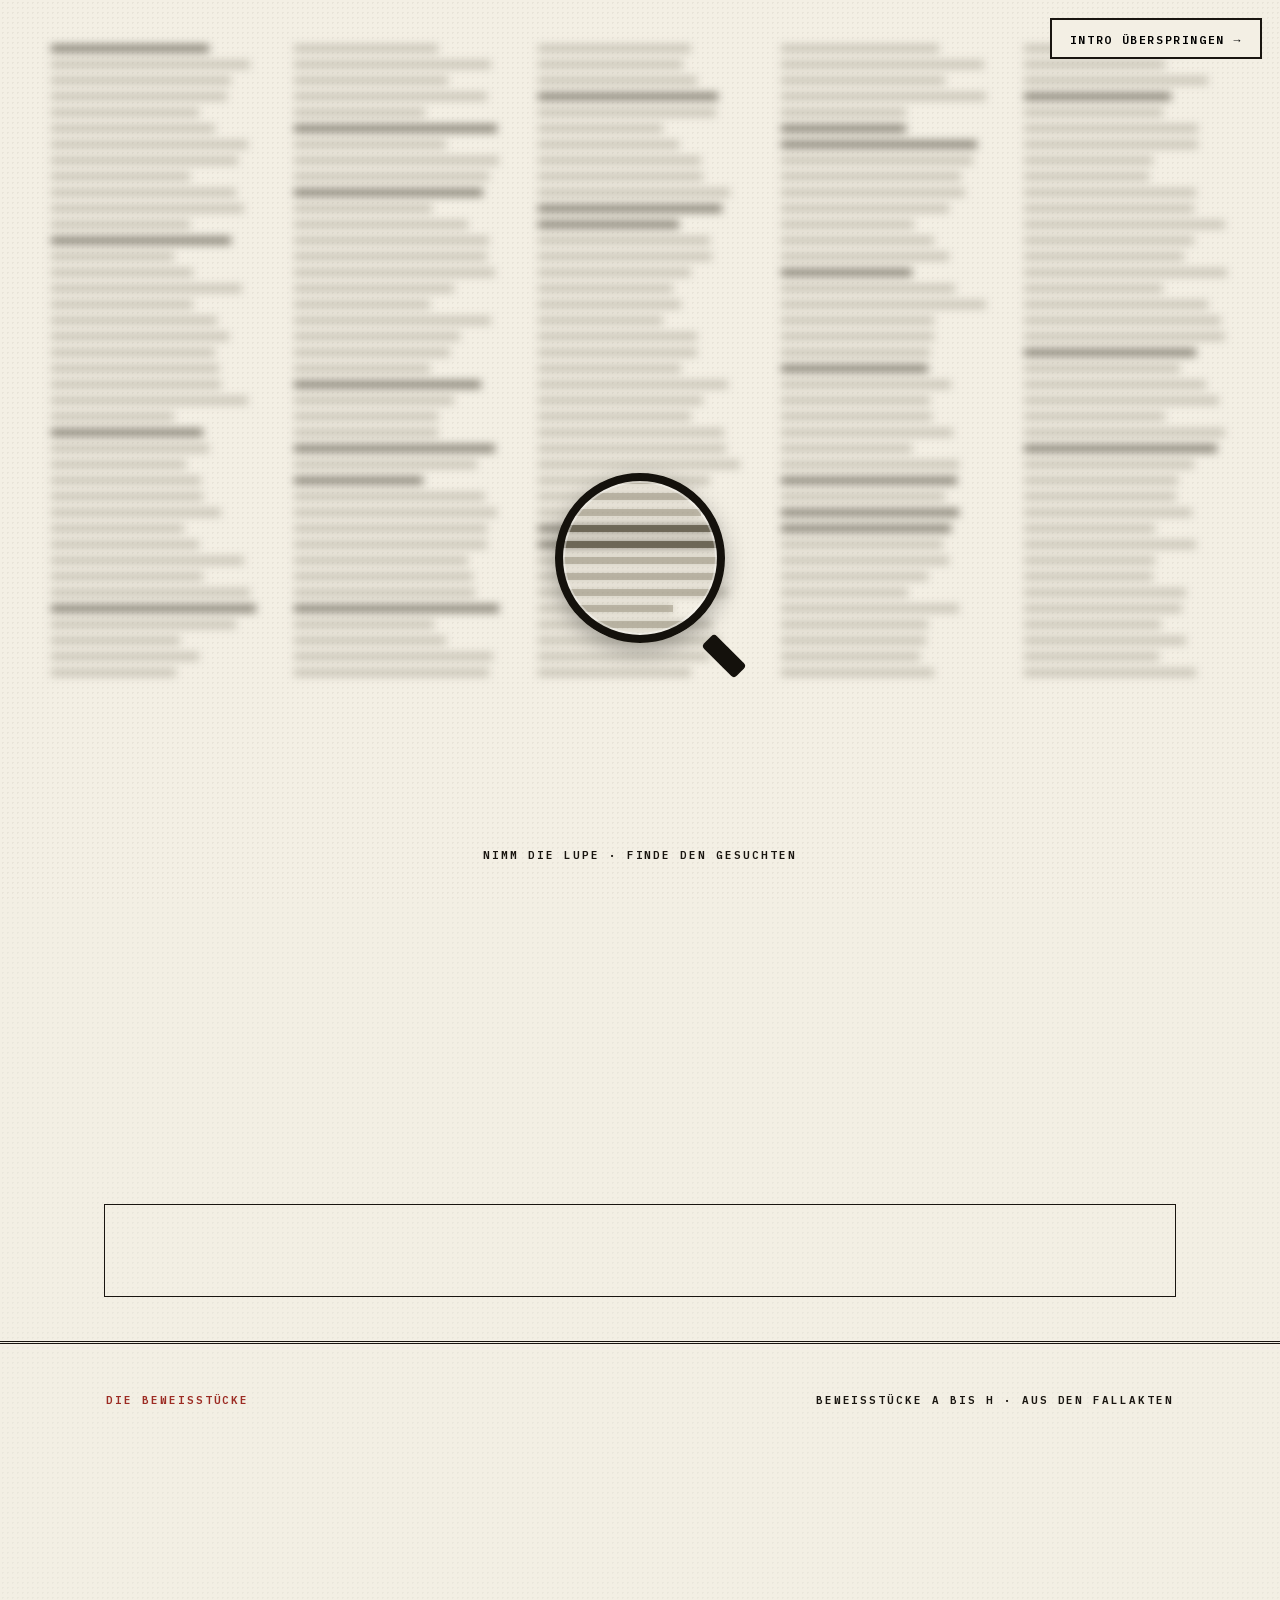
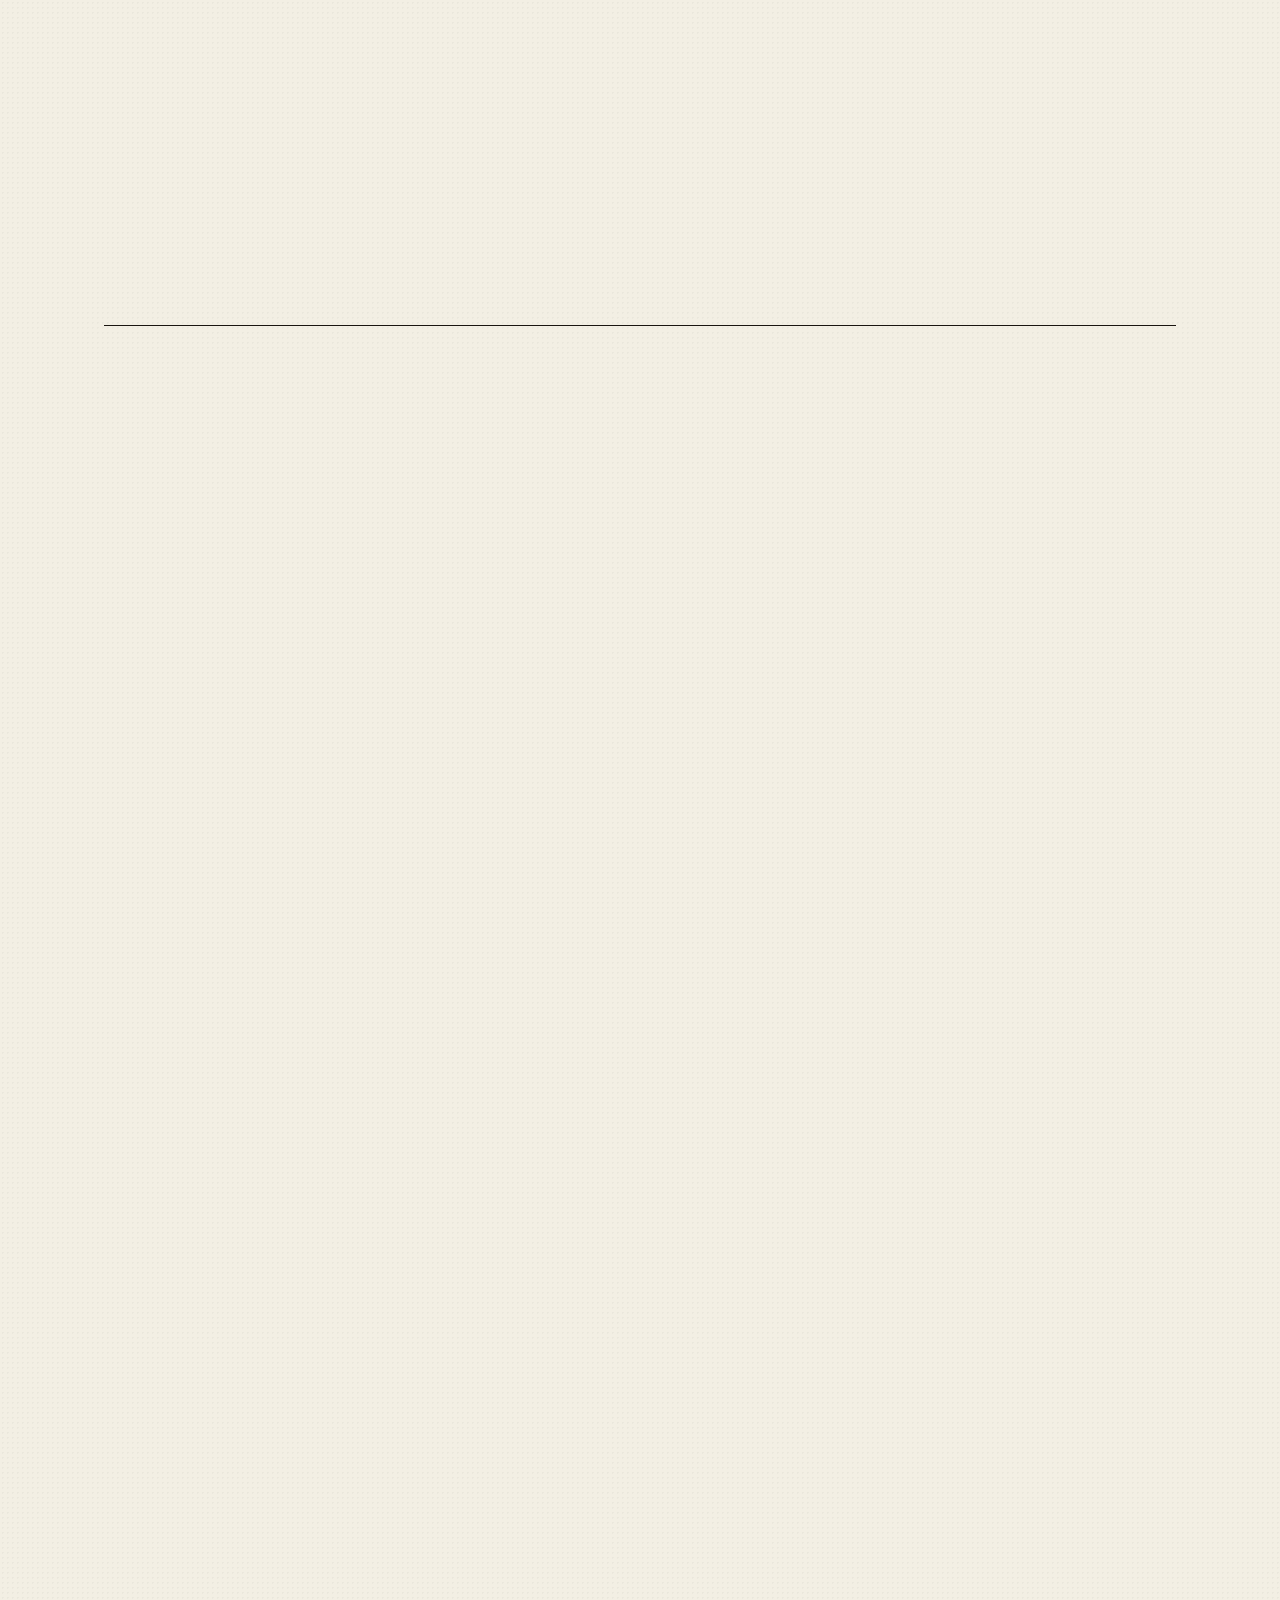
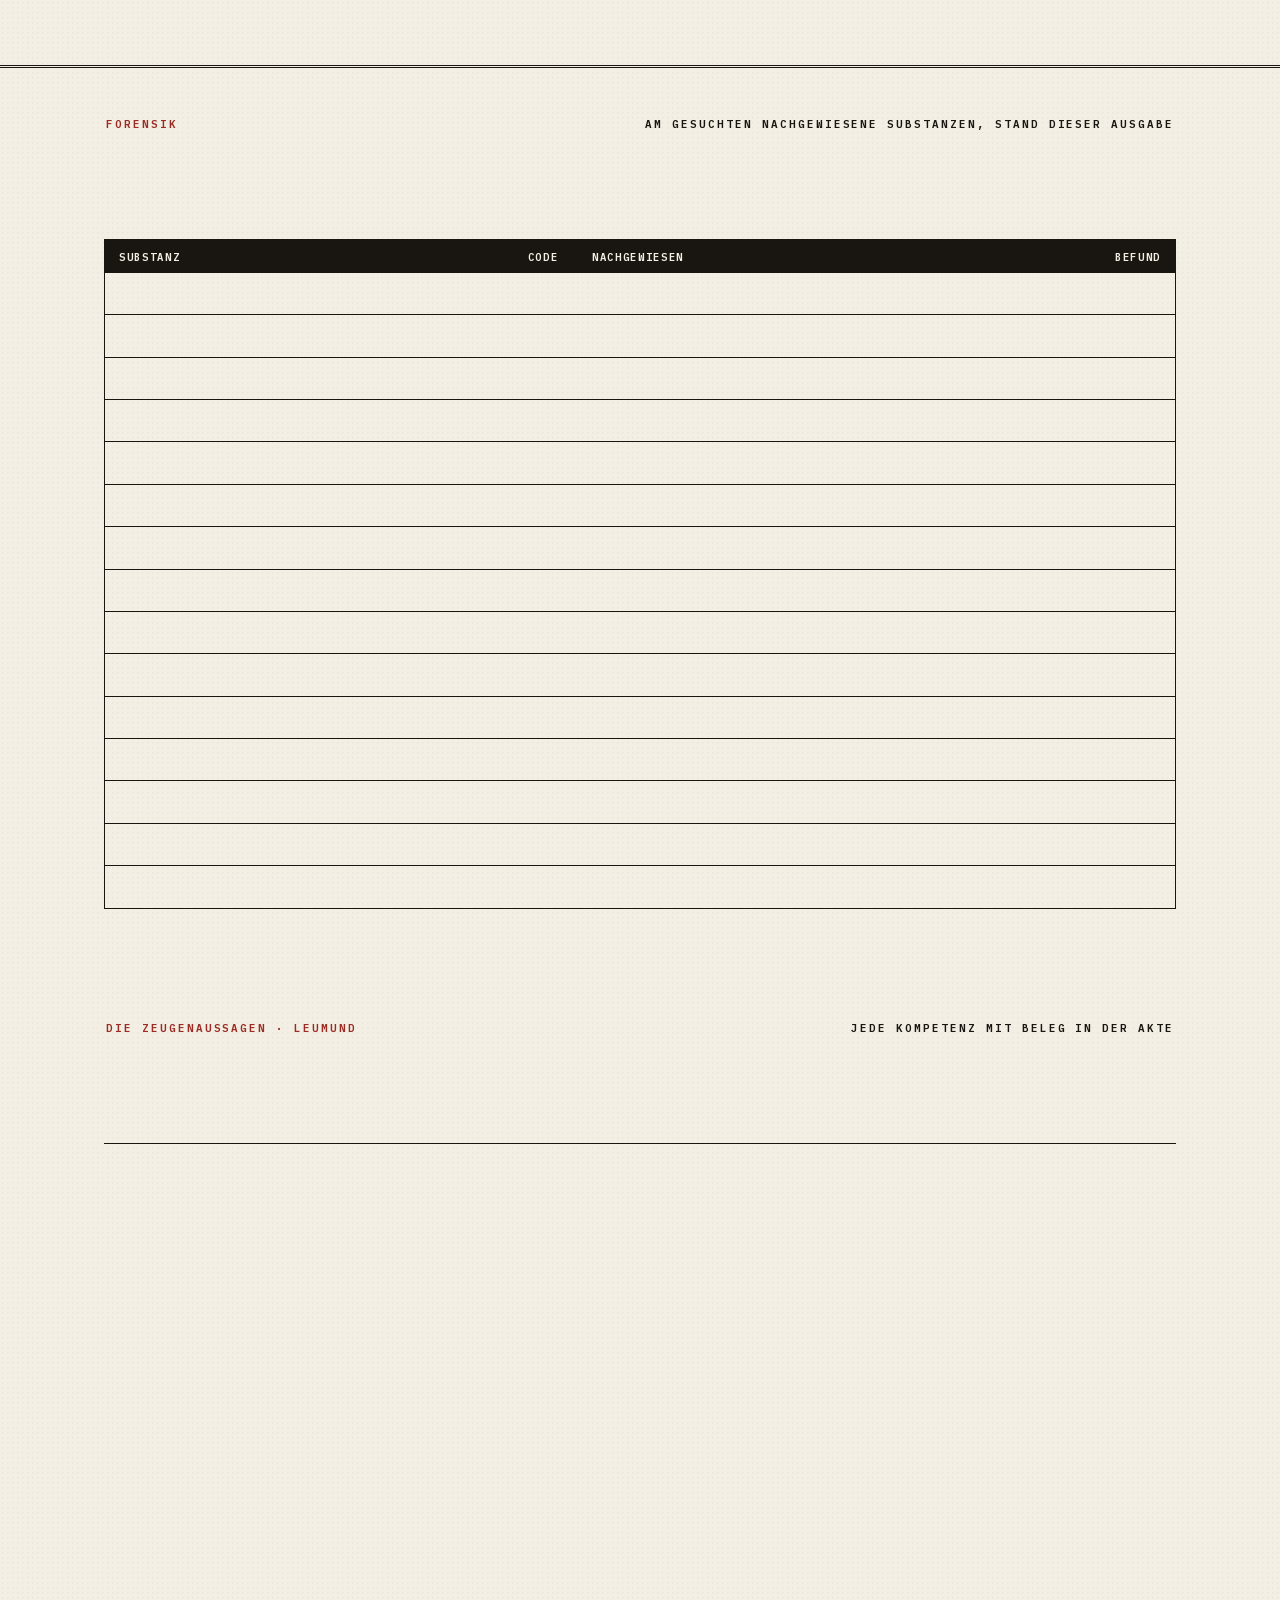
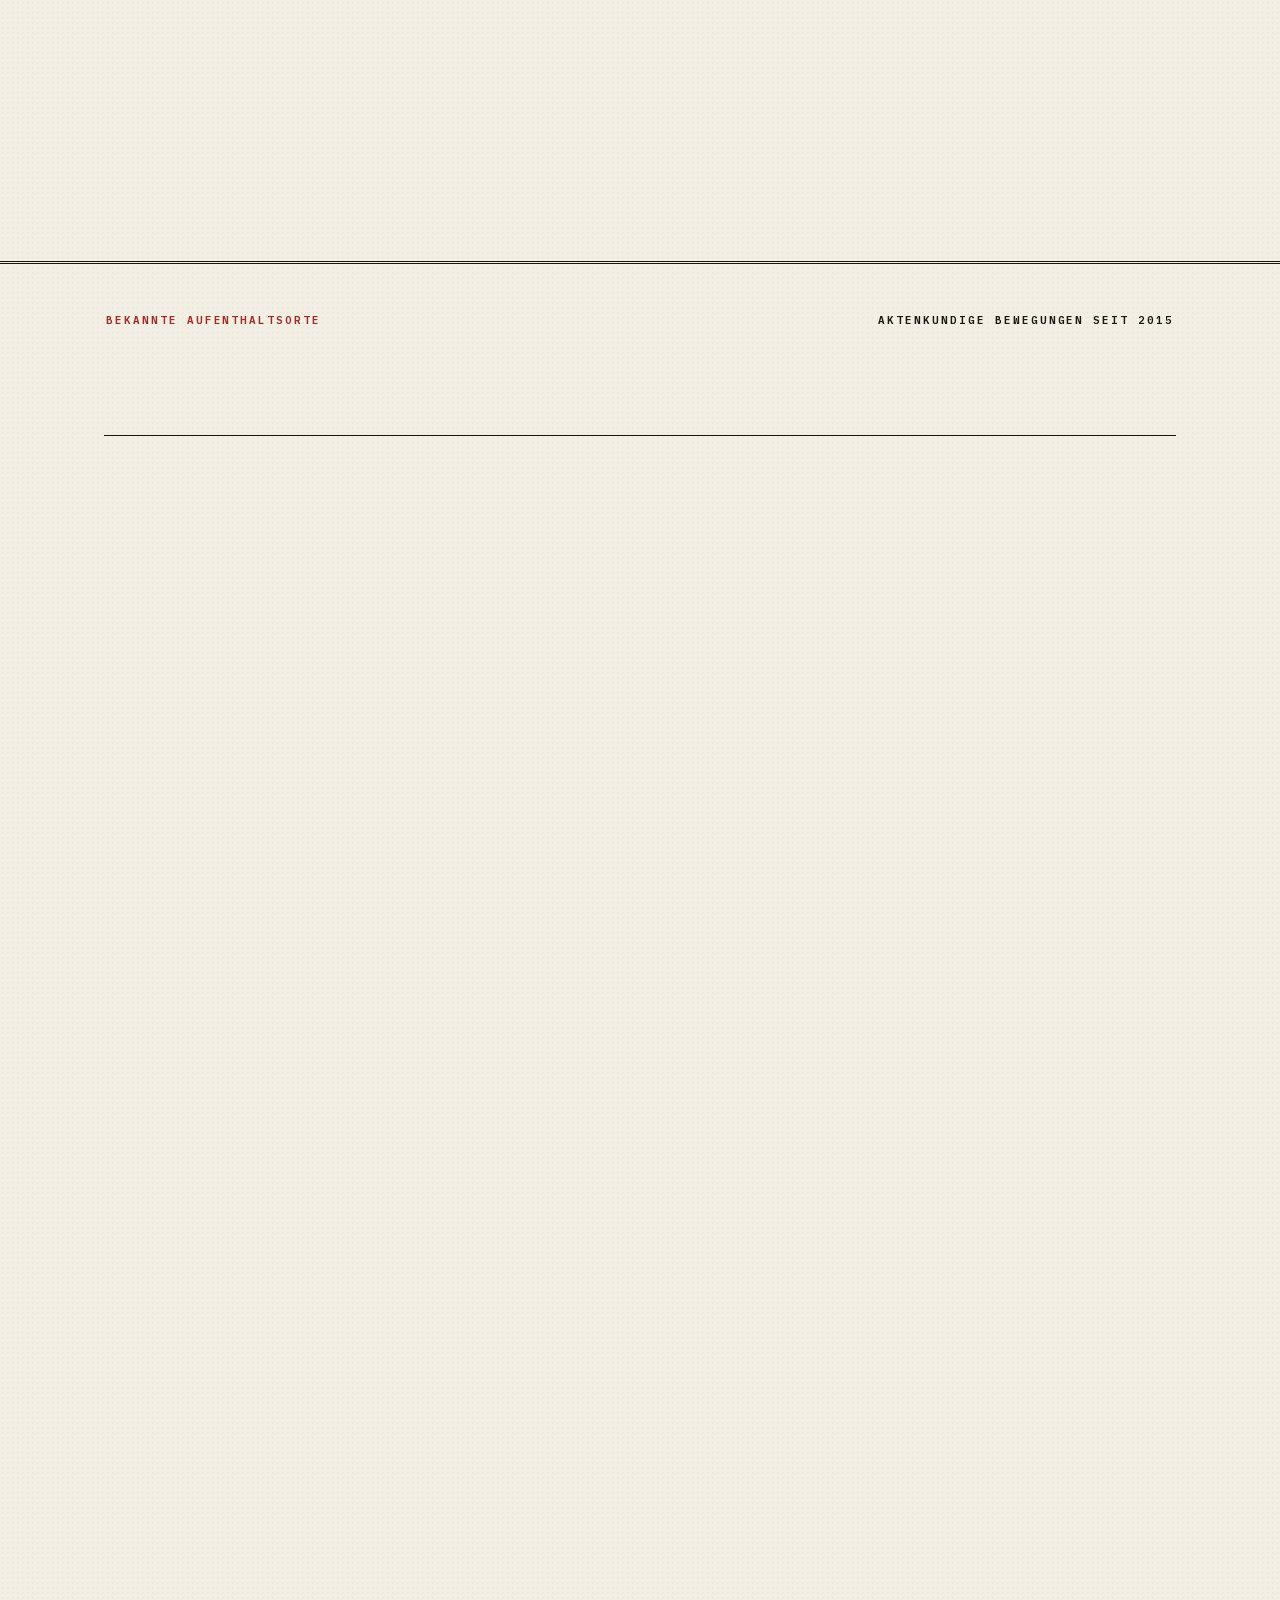
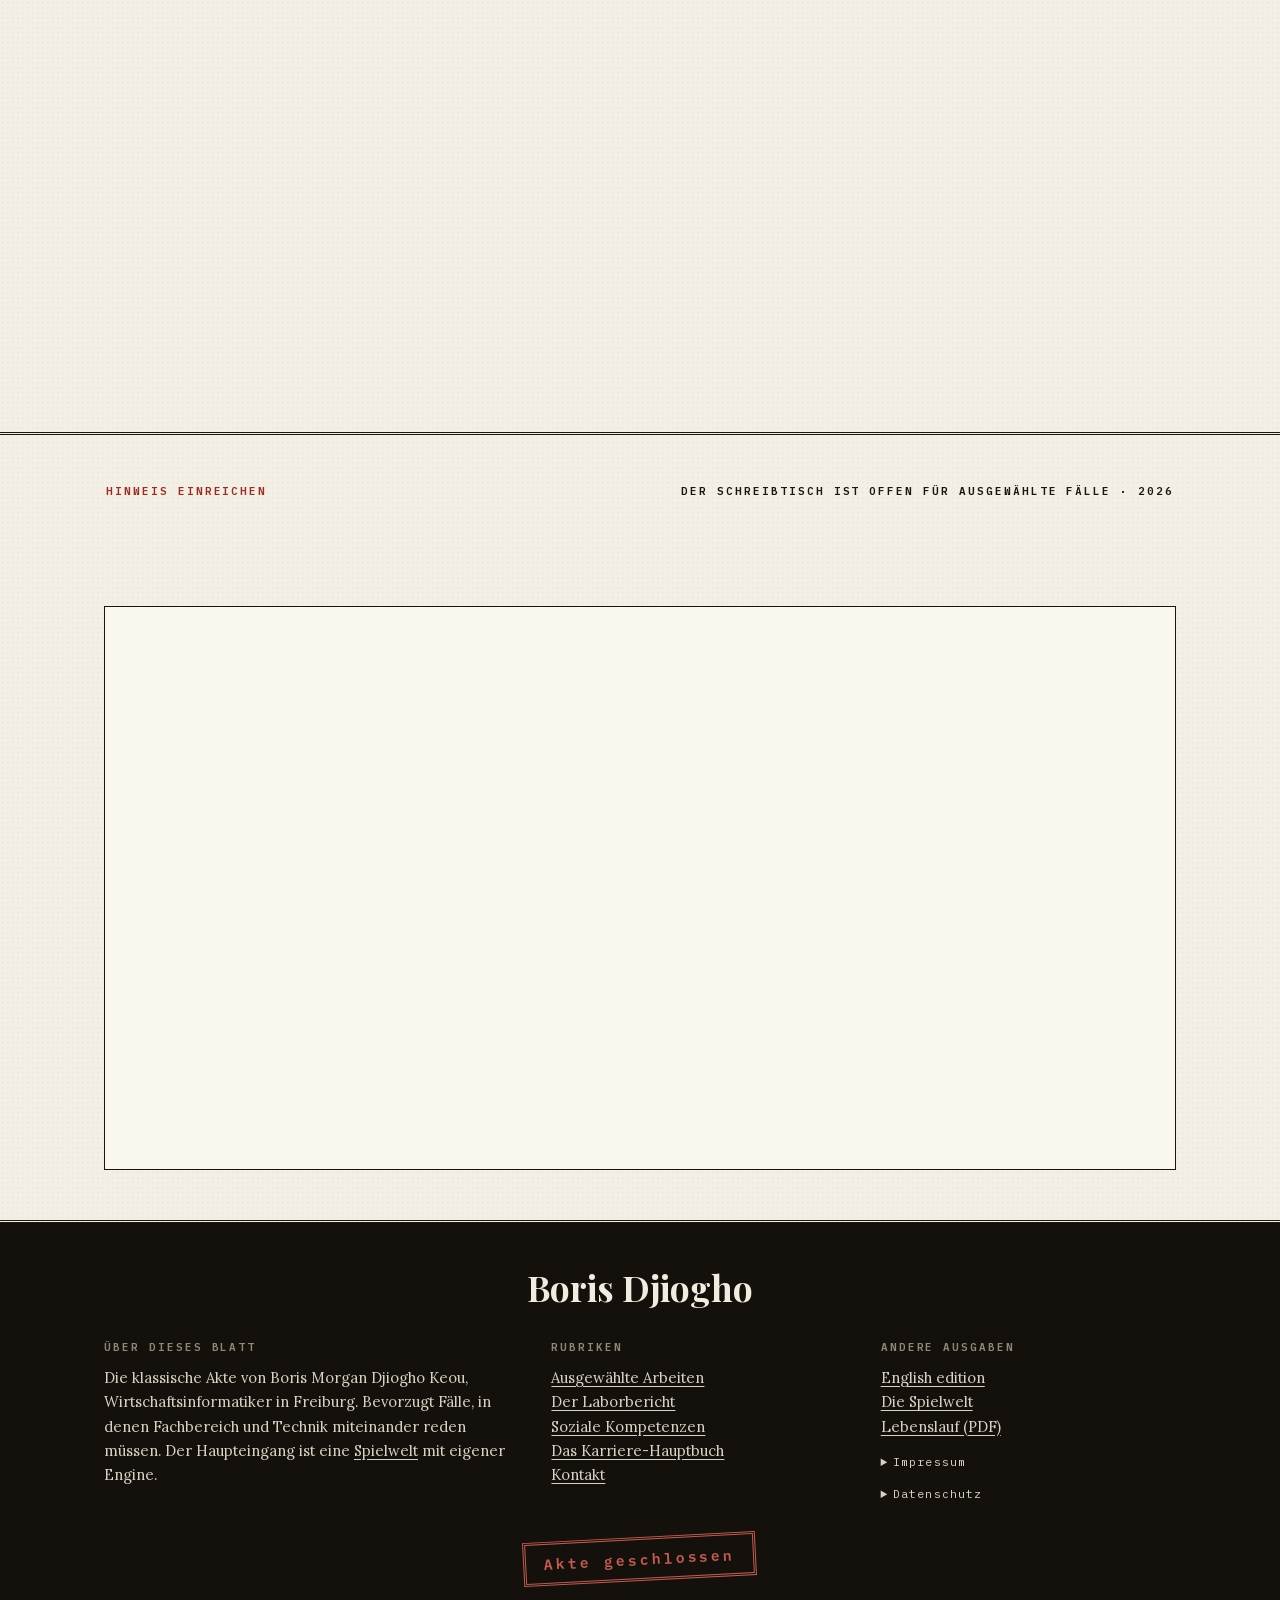
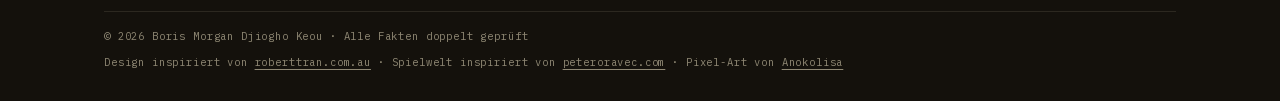
==== commit 67699e40: "Spielwelt ueberarbeitet: Prompt statt Auslöser, Tap-to-walk, Zonen und Gebäudetypen, Übersichtskarte" ====
--- a/portfolio-de.html
+++ b/portfolio-de.html
@@ -5,14 +5,44 @@
 <meta name="viewport" content="width=device-width, initial-scale=1.0">
 <title>Boris Morgan Djiogho Keou · Wirtschaftsinformatiker (M.Sc.)</title>
 <meta name="description" content="Boris Morgan Djiogho Keou, Wirtschaftsinformatiker (M.Sc.) aus Freiburg: Business-Analyse, Data Analytics, Softwareentwicklung und Operations Research. Die klassische Ansicht als Zeitungsausgabe.">
-<link rel="preconnect" href="https://fonts.googleapis.com">
-<link rel="preconnect" href="https://fonts.gstatic.com" crossorigin>
-<link href="https://fonts.googleapis.com/css2?family=Playfair+Display:ital,wght@0,500;0,700;0,900;1,500;1,700&family=Lora:ital,wght@0,400;0,500;0,600;1,400;1,500&family=IBM+Plex+Mono:wght@400;500;600&display=swap" rel="stylesheet">
+<link rel="canonical" href="https://boris-djiogho.github.io/portfolio-de.html">
+<meta property="og:type" content="website">
+<meta property="og:url" content="https://boris-djiogho.github.io/portfolio-de.html">
+<meta property="og:title" content="Boris Morgan Djiogho Keou · Wirtschaftsinformatiker (M.Sc.)">
+<meta property="og:description" content="Boris Morgan Djiogho Keou, Wirtschaftsinformatiker (M.Sc.) aus Freiburg: Business-Analyse, Data Analytics, Softwareentwicklung und Operations Research. Die klassische Ansicht als Zeitungsausgabe.">
+<meta property="og:image" content="https://boris-djiogho.github.io/assets/og.png">
+<meta property="og:image:width" content="1200">
+<meta property="og:image:height" content="630">
+<meta property="og:locale" content="de_DE">
+<meta property="og:locale:alternate" content="en_US">
+<meta name="twitter:card" content="summary_large_image">
+<meta name="twitter:title" content="Boris Morgan Djiogho Keou · Wirtschaftsinformatiker (M.Sc.)">
+<meta name="twitter:description" content="Boris Morgan Djiogho Keou, Wirtschaftsinformatiker (M.Sc.) aus Freiburg: Business-Analyse, Data Analytics, Softwareentwicklung und Operations Research. Die klassische Ansicht als Zeitungsausgabe.">
+<meta name="twitter:image" content="https://boris-djiogho.github.io/assets/og.png">
+<script type="application/ld+json">
+{
+  "@context": "https://schema.org",
+  "@type": "Person",
+  "name": "Boris Morgan Djiogho Keou",
+  "alternateName": "Boris Djiogho",
+  "jobTitle": "Wirtschaftsinformatiker (M.Sc.)",
+  "address": { "@type": "PostalAddress", "addressLocality": "Freiburg im Breisgau", "addressCountry": "DE" },
+  "url": "https://boris-djiogho.github.io/",
+  "sameAs": [
+    "https://www.linkedin.com/in/boris-morgan-djiogho-9a6396157/",
+    "https://github.com/Boris-djiogho"
+  ],
+  "knowsLanguage": ["fr", "de", "en"],
+  "alumniOf": { "@type": "CollegeOrUniversity", "name": "TU Clausthal" }
+}
+</script>
+<link rel="stylesheet" href="assets/fonts/fonts.css">
 <link rel="stylesheet" href="style.css">
-<link rel="alternate" hreflang="de" href="portfolio-de.html">
-<link rel="alternate" hreflang="en" href="portfolio-en.html">
-<link rel="alternate" hreflang="x-default" href="index.html">
-<link rel="icon" href="data:image/svg+xml,<svg xmlns='http://www.w3.org/2000/svg' viewBox='0 0 100 100'><rect width='100' height='100' fill='%23f3efe4'/><text x='50' y='76' font-size='70' text-anchor='middle' font-family='Georgia,serif' font-weight='bold' fill='%23191510'>B</text></svg>">
+<link rel="alternate" hreflang="de" href="https://boris-djiogho.github.io/portfolio-de.html">
+<link rel="alternate" hreflang="en" href="https://boris-djiogho.github.io/portfolio-en.html">
+<link rel="alternate" hreflang="x-default" href="https://boris-djiogho.github.io/">
+<link rel="icon" href="favicon.ico" sizes="any">
+<link rel="apple-touch-icon" href="apple-touch-icon.png">
 </head>
 <body>
 
@@ -30,7 +60,12 @@
 (function(){
   var i = document.getElementById("intro");
   try{
-    if(!sessionStorage.getItem("bd-intro") &&
+    /* Kein Intro bei ?direkt=1 (Link aus der Spielwelt), auf Touchgeräten,
+       bei reduzierter Bewegung oder wenn es in dieser Sitzung schon lief. */
+    var direkt = /[?&]direkt=1(?:&|$)/.test(window.location.search);
+    var touch = window.matchMedia("(pointer: coarse)").matches;
+    if(!direkt && !touch &&
+       !sessionStorage.getItem("bd-intro") &&
        !window.matchMedia("(prefers-reduced-motion: reduce)").matches){
       sessionStorage.setItem("bd-intro", "1");
       i.hidden = false;
@@ -55,7 +90,7 @@
         <span>·</span>
         <span>Vol. I</span>
         <span>·</span>
-        <span>Ausgewählte Arbeiten &amp; Notizen</span>
+        <span>Ausgewählte Arbeiten und Notizen</span>
         <span>·</span>
         <span>Preis: ein freundliches Hallo</span>
       </div>
@@ -71,10 +106,9 @@
       <a href="#stack">Stack</a>
       <a href="#engagement">Engagement</a>
       <a href="#career">Werdegang</a>
-      <a href="#contact">Kontakt</a>
-      <a href="index.html">Spiel</a>
-      <a href="portfolio-en.html" hreflang="en" title="English edition">EN</a>
-      <a class="knopf-voll" href="#contact">Jetzt einstellen</a>
+      <a href="index.html?lang=de">Spiel</a>
+      <a href="portfolio-en.html?direkt=1" hreflang="en" title="English edition">EN</a>
+      <a class="knopf-voll" href="#contact">Kontakt</a>
     </div>
   </div>
 </nav>
@@ -147,7 +181,7 @@
       </div>
       <div>
         <p class="etikett etikett-rot">Beweisstück A · Aushängeschild</p>
-        <h3 class="projekt-name">Die Spielwelt &amp; ihre Engine</h3>
+        <h3 class="projekt-name">Die Spielwelt und ihre Engine</h3>
         <p>Dieses Portfolio existiert zweimal, und die Haupttür führt in eine begehbare
           Pixel-Welt, deren JavaScript-Canvas-Engine der Gesuchte komplett selbst
           geschrieben hat: Game Loop, Kollisionserkennung, Tilemap-Rendering,
@@ -157,7 +191,7 @@
         <div class="tags"><span>JavaScript</span><span>HTML5 Canvas</span><span>Game Loop</span><span>OOP</span></div>
         <div class="akte-zeile">
           <span class="etikett">2026 · laufend · Nebenprojekt</span>
-          <a class="akte-link" href="index.html">Welt betreten →</a>
+          <a class="akte-link" href="index.html?lang=de">Welt betreten →</a>
         </div>
       </div>
     </div>
@@ -177,7 +211,7 @@
         <div class="tags"><span>Python</span><span>Mistral</span><span>React</span><span>FastAPI</span></div>
         <div class="akte-zeile">
           <span class="etikett">Eigenes Projekt</span>
-          <a class="akte-link" href="https://github.com/Boris-djiogho/lv2cad">Fallakte öffnen →</a>
+          <a class="akte-link" href="https://github.com/Boris-djiogho/lv2cad">Projekt auf GitHub →</a>
         </div>
       </article>
 
@@ -196,7 +230,7 @@
         <div class="tags"><span>Flask</span><span>LLM</span><span>Qdrant</span></div>
         <div class="akte-zeile">
           <span class="etikett">Hackathon 2026</span>
-          <a class="akte-link" href="https://github.com/Boris-djiogho/kurare-healthhack-2026">Fallakte öffnen →</a>
+          <a class="akte-link" href="https://github.com/Boris-djiogho/kurare-healthhack-2026">Projekt auf GitHub →</a>
         </div>
       </article>
 
@@ -214,7 +248,7 @@
         <div class="tags"><span>Python</span><span>Gurobi</span><span>ALNS</span></div>
         <div class="akte-zeile">
           <span class="etikett">Thesis 2026</span>
-          <a class="akte-link" href="https://github.com/Boris-djiogho/evrp-spd-thesis">Fallakte öffnen →</a>
+          <a class="akte-link" href="https://github.com/Boris-djiogho/evrp-spd-thesis">Projekt auf GitHub →</a>
         </div>
       </article>
 
@@ -232,7 +266,7 @@
         <div class="tags"><span>Python</span><span>Streamlit</span><span>LLM</span></div>
         <div class="akte-zeile">
           <span class="etikett">Studienprojekt</span>
-          <a class="akte-link" href="https://github.com/Boris-djiogho/llm-data-pipeline">Fallakte öffnen →</a>
+          <a class="akte-link" href="https://github.com/Boris-djiogho/llm-data-pipeline">Projekt auf GitHub →</a>
         </div>
       </article>
 
@@ -250,7 +284,7 @@
         <div class="tags"><span>Java</span><span>Spring Boot</span><span>Leaflet</span></div>
         <div class="akte-zeile">
           <span class="etikett">Studienprojekt</span>
-          <a class="akte-link" href="https://github.com/Boris-djiogho/taxi-microservices">Fallakte öffnen →</a>
+          <a class="akte-link" href="https://github.com/Boris-djiogho/taxi-microservices">Projekt auf GitHub →</a>
         </div>
       </article>
 
@@ -268,7 +302,7 @@
         <div class="tags"><span>Python</span><span>Jupyter</span><span>Heuristiken</span></div>
         <div class="akte-zeile">
           <span class="etikett">Seminararbeit</span>
-          <a class="akte-link" href="https://github.com/Boris-djiogho/pctsp-heuristics">Fallakte öffnen →</a>
+          <a class="akte-link" href="https://github.com/Boris-djiogho/pctsp-heuristics">Projekt auf GitHub →</a>
         </div>
       </article>
     </div>
@@ -277,7 +311,7 @@
       <span class="etikett etikett-rot">Beweisstück H · Ebenfalls aktenkundig</span>
       <p><b>Job-Shop-Scheduling:</b> mathematische Modellierung und exakte Lösung des
         klassischen JSSP mit FICO Xpress, mit Analyse von Lösungsgüte und Rechenzeiten.</p>
-      <a class="akte-link" href="https://github.com/Boris-djiogho/jssp-fico-xpress">Fallakte öffnen →</a>
+      <a class="akte-link" href="https://github.com/Boris-djiogho/jssp-fico-xpress">Projekt auf GitHub →</a>
     </div>
   </div>
 </section>
@@ -319,10 +353,10 @@
       Proben auf <a href="https://github.com/Boris-djiogho">GitHub</a>.</p>
 
     <div class="etikett-zeile" id="engagement" style="margin-top: 46px; scroll-margin-top: 70px;">
-      <span class="etikett etikett-rot">Leumund</span>
-      <span class="etikett">Soziale Kompetenzen, jede mit Beleg in der Akte</span>
-    </div>
-    <h2 class="sektion-titel">Die Zeugenaussagen</h2>
+      <span class="etikett etikett-rot">Die Zeugenaussagen · Leumund</span>
+      <span class="etikett">Jede Kompetenz mit Beleg in der Akte</span>
+    </div>
+    <h2 class="sektion-titel">Soziale Kompetenzen</h2>
     <div class="hauptbuch">
       <div class="hauptbuch-zeile">
         <span class="zeit">Führungskompetenz</span>
@@ -351,8 +385,9 @@
       </div>
       <div class="hauptbuch-zeile">
         <span class="zeit">Gremienarbeit</span>
-        <h3>Fachschaftsrat &amp; Studierendenparlament seit März 2023<span>TU Clausthal</span></h3>
-        <p>Vertritt studentische Interessen und verhandelt in Hochschulgremien.</p>
+        <h3>Fachschaftsrat und Studierendenparlament, März 2023 bis März 2027<span>TU Clausthal</span></h3>
+        <p>Vertritt studentische Interessen und verhandelt in Hochschulgremien, seit dem
+          Umzug nach Freiburg überwiegend online.</p>
       </div>
       <div class="hauptbuch-zeile">
         <span class="zeit">Interkulturalität</span>
@@ -421,7 +456,7 @@
     <div class="dreier-raster">
       <div class="akten-kasten">
         <p class="etikett etikett-rot">Die Studienakte</p>
-        <h3>Abschlüsse, Zertifikate &amp; Sprachen</h3>
+        <h3>Abschlüsse, Zertifikate und Sprachen</h3>
         <ul>
           <li><b>M.Sc. Wirtschaftsinformatik</b>, TU Clausthal, 2023 bis 2026 · Thesis zur E-Fahrzeug-Tourenplanung</li>
           <li><b>B.Sc. Digitales Management</b>, parallel abgeschlossen, 2023 bis 2026</li>
@@ -437,7 +472,7 @@
         <ul>
           <li><b>Präsident</b>, Afrikanischer Kulturverein Clausthal, seit Mai 2022</li>
           <li><b>Beauftragter für pädagogische Angelegenheiten</b>, Clausthaler Studenten aus Kamerun (CSK), seit April 2026</li>
-          <li><b>Fachschaftsrat &amp; Studierendenparlament</b>, TU Clausthal, seit März 2023</li>
+          <li><b>Fachschaftsrat und Studierendenparlament</b>, TU Clausthal, März 2023 bis März 2027</li>
           <li>Ehrenamt im Kindergarten, Berlin, 2017 bis 2020</li>
         </ul>
       </div>
@@ -475,12 +510,12 @@
       <span class="etikett etikett-rot">Hinweis einreichen</span>
       <span class="etikett">Der Schreibtisch ist offen für ausgewählte Fälle · 2026</span>
     </div>
-    <h2 class="sektion-titel">Briefe &amp; Aufträge</h2>
+    <h2 class="sektion-titel">Kontakt</h2>
     <div class="briefe-raster">
       <form class="brief-formular" id="brief">
-        <h3>Schriftlich einreichen</h3>
+        <h3>Schreiben Sie mir</h3>
         <p>Eine Stelle im Kopf, ein Projekt oder einfach eine gute Frage: Schicken Sie es
-          durch, er meldet sich zurück.</p>
+          durch, ich melde mich zurück.</p>
         <div class="feld-reihe">
           <div class="feld">
             <label class="etikett" for="brief-name">Ihr Name</label>
@@ -497,9 +532,9 @@
         </div>
         <div class="feld">
           <label class="etikett" for="brief-text">Die Geschichte</label>
-          <textarea id="brief-text" name="story" placeholder="Erzählen Sie ihm, was Sie bauen."></textarea>
-        </div>
-        <button class="knopf knopf-haupt" type="submit">Brief absenden</button>
+          <textarea id="brief-text" name="story" placeholder="Erzählen Sie mir, was Sie bauen."></textarea>
+        </div>
+        <button class="knopf knopf-haupt" type="submit">E-Mail schreiben</button>
         <p class="formular-hinweis">Öffnet Ihr eigenes Mailprogramm, hier wird nichts gespeichert.</p>
       </form>
       <div class="kontakt-kaesten">
@@ -517,8 +552,10 @@
         </div>
         <div>
           <span class="etikett etikett-rot">Gesucht wird</span>
-          <p>Eine Einstiegsstelle an der Schnittstelle von Business-Analyse, Daten &amp; KI
-            und Softwareentwicklung.</p>
+          <p>Berufseinstieg an der Schnittstelle von KI, Daten und Geschäftsprozessen.<br>
+            <b>Verfügbar:</b> ab sofort<br>
+            <b>Standort:</b> Freiburg, hybrid oder remote<br>
+            <b>Sprachen:</b> FR (Muttersprache), DE, EN (C1)</p>
         </div>
         <div>
           <div class="sozial-reihe">
@@ -542,7 +579,7 @@
         <span class="etikett">Über dieses Blatt</span>
         <p>Die klassische Akte von Boris Morgan Djiogho Keou, Wirtschaftsinformatiker in
           Freiburg. Bevorzugt Fälle, in denen Fachbereich und Technik miteinander reden
-          müssen. Der Haupteingang ist eine <a href="index.html">Spielwelt</a> mit
+          müssen. Der Haupteingang ist eine <a href="index.html?lang=de">Spielwelt</a> mit
           eigener Engine.</p>
       </div>
       <div>
@@ -550,16 +587,16 @@
         <ul>
           <li><a href="#work">Ausgewählte Arbeiten</a></li>
           <li><a href="#stack">Der Laborbericht</a></li>
-          <li><a href="#engagement">Die Zeugenaussagen</a></li>
+          <li><a href="#engagement">Soziale Kompetenzen</a></li>
           <li><a href="#career">Das Karriere-Hauptbuch</a></li>
-          <li><a href="#contact">Briefe</a></li>
+          <li><a href="#contact">Kontakt</a></li>
         </ul>
       </div>
       <div>
         <span class="etikett">Andere Ausgaben</span>
         <ul>
-          <li><a href="portfolio-en.html" hreflang="en">English edition</a></li>
-          <li><a href="index.html">Die Spielwelt</a></li>
+          <li><a href="portfolio-en.html?direkt=1" hreflang="en">English edition</a></li>
+          <li><a href="index.html?lang=de">Die Spielwelt</a></li>
           <li><a href="cv/Lebenslauf_Boris_Djiogho.pdf">Lebenslauf (PDF)</a></li>
         </ul>
         <details>
@@ -568,6 +605,22 @@
             Boris Morgan Djiogho Keou · Berliner Allee 29b · 79110 Freiburg im Breisgau<br>
             E-Mail: <a href="mailto:djioghomorgan@yahoo.com">djioghomorgan@yahoo.com</a></p>
         </details>
+        <details>
+          <summary>Datenschutz</summary>
+          <p class="etikett">Stand: September 2026</p>
+          <p>Diese Website ist eine statische Seite und wird bei GitHub Pages (GitHub Inc., USA)
+            gehostet. Beim Aufruf verarbeitet GitHub technisch notwendige Verbindungsdaten
+            (IP-Adresse, Zeitpunkt, aufgerufene Datei) in Server-Logs; Rechtsgrundlage ist
+            Art. 6 Abs. 1 lit. f DSGVO (berechtigtes Interesse an einem sicheren und stabilen
+            Betrieb). Näheres in der
+            <a href="https://docs.github.com/site-policy/privacy-policies/github-general-privacy-statement" target="_blank" rel="noopener">Datenschutzerklärung von GitHub</a>.</p>
+          <p>Die Seite setzt keine Cookies, nutzt keine Analyse-Tools und lädt alle Schriften vom
+            eigenen Server. Im Browser werden lediglich lokale Einstellungen (Sprache,
+            Spielfortschritt, Intro gesehen) im localStorage bzw. sessionStorage gespeichert;
+            diese Daten werden nicht übertragen.</p>
+          <p>Bei Kontakt per E-Mail werden die übermittelten Daten ausschließlich zur Bearbeitung
+            der Anfrage verwendet.</p>
+        </details>
       </div>
     </div>
     <p class="fuss-stempel">Akte geschlossen</p>
@@ -589,7 +642,7 @@
   document.getElementById("brief").addEventListener("submit", function(e){
     e.preventDefault();
     var f = e.target;
-    var betreff = f.subject.value || "Brief an den Schreibtisch";
+    var betreff = f.subject.value || "Kontakt über die Website";
     var text = "Von: " + f.name.value + " <" + f.email.value + ">\n\n" + f.story.value;
     f.querySelector(".formular-hinweis").classList.add("an");
     window.location.href = "mailto:djioghomorgan@yahoo.com?subject=" +
--- a/assets/fonts/fonts.css
+++ b/assets/fonts/fonts.css
@@ -0,0 +1,253 @@
+/* Selbst gehostete Schriften (SIL Open Font License), ersetzt Google-Fonts-Requests. Siehe LIZENZ.txt */
+/* latin-ext */
+@font-face {
+  font-family: 'IBM Plex Mono';
+  font-style: normal;
+  font-weight: 400;
+  font-display: swap;
+  src: url(ibm-plex-mono-400-latin-ext.woff2) format('woff2');
+  unicode-range: U+0100-02BA, U+02BD-02C5, U+02C7-02CC, U+02CE-02D7, U+02DD-02FF, U+0304, U+0308, U+0329, U+1D00-1DBF, U+1E00-1E9F, U+1EF2-1EFF, U+2020, U+20A0-20AB, U+20AD-20C0, U+2113, U+2C60-2C7F, U+A720-A7FF;
+}
+/* latin */
+@font-face {
+  font-family: 'IBM Plex Mono';
+  font-style: normal;
+  font-weight: 400;
+  font-display: swap;
+  src: url(ibm-plex-mono-400-latin.woff2) format('woff2');
+  unicode-range: U+0000-00FF, U+0131, U+0152-0153, U+02BB-02BC, U+02C6, U+02DA, U+02DC, U+0304, U+0308, U+0329, U+2000-206F, U+20AC, U+2122, U+2191, U+2193, U+2212, U+2215, U+FEFF, U+FFFD;
+}
+/* latin-ext */
+@font-face {
+  font-family: 'IBM Plex Mono';
+  font-style: normal;
+  font-weight: 500;
+  font-display: swap;
+  src: url(ibm-plex-mono-500-latin-ext.woff2) format('woff2');
+  unicode-range: U+0100-02BA, U+02BD-02C5, U+02C7-02CC, U+02CE-02D7, U+02DD-02FF, U+0304, U+0308, U+0329, U+1D00-1DBF, U+1E00-1E9F, U+1EF2-1EFF, U+2020, U+20A0-20AB, U+20AD-20C0, U+2113, U+2C60-2C7F, U+A720-A7FF;
+}
+/* latin */
+@font-face {
+  font-family: 'IBM Plex Mono';
+  font-style: normal;
+  font-weight: 500;
+  font-display: swap;
+  src: url(ibm-plex-mono-500-latin.woff2) format('woff2');
+  unicode-range: U+0000-00FF, U+0131, U+0152-0153, U+02BB-02BC, U+02C6, U+02DA, U+02DC, U+0304, U+0308, U+0329, U+2000-206F, U+20AC, U+2122, U+2191, U+2193, U+2212, U+2215, U+FEFF, U+FFFD;
+}
+/* latin-ext */
+@font-face {
+  font-family: 'IBM Plex Mono';
+  font-style: normal;
+  font-weight: 600;
+  font-display: swap;
+  src: url(ibm-plex-mono-600-latin-ext.woff2) format('woff2');
+  unicode-range: U+0100-02BA, U+02BD-02C5, U+02C7-02CC, U+02CE-02D7, U+02DD-02FF, U+0304, U+0308, U+0329, U+1D00-1DBF, U+1E00-1E9F, U+1EF2-1EFF, U+2020, U+20A0-20AB, U+20AD-20C0, U+2113, U+2C60-2C7F, U+A720-A7FF;
+}
+/* latin */
+@font-face {
+  font-family: 'IBM Plex Mono';
+  font-style: normal;
+  font-weight: 600;
+  font-display: swap;
+  src: url(ibm-plex-mono-600-latin.woff2) format('woff2');
+  unicode-range: U+0000-00FF, U+0131, U+0152-0153, U+02BB-02BC, U+02C6, U+02DA, U+02DC, U+0304, U+0308, U+0329, U+2000-206F, U+20AC, U+2122, U+2191, U+2193, U+2212, U+2215, U+FEFF, U+FFFD;
+}
+/* latin-ext */
+@font-face {
+  font-family: 'Lora';
+  font-style: italic;
+  font-weight: 400;
+  font-display: swap;
+  src: url(lora-400-italic-latin-ext.woff2) format('woff2');
+  unicode-range: U+0100-02BA, U+02BD-02C5, U+02C7-02CC, U+02CE-02D7, U+02DD-02FF, U+0304, U+0308, U+0329, U+1D00-1DBF, U+1E00-1E9F, U+1EF2-1EFF, U+2020, U+20A0-20AB, U+20AD-20C0, U+2113, U+2C60-2C7F, U+A720-A7FF;
+}
+/* latin */
+@font-face {
+  font-family: 'Lora';
+  font-style: italic;
+  font-weight: 400;
+  font-display: swap;
+  src: url(lora-400-italic-latin.woff2) format('woff2');
+  unicode-range: U+0000-00FF, U+0131, U+0152-0153, U+02BB-02BC, U+02C6, U+02DA, U+02DC, U+0304, U+0308, U+0329, U+2000-206F, U+20AC, U+2122, U+2191, U+2193, U+2212, U+2215, U+FEFF, U+FFFD;
+}
+/* latin-ext */
+@font-face {
+  font-family: 'Lora';
+  font-style: italic;
+  font-weight: 500;
+  font-display: swap;
+  src: url(lora-500-italic-latin-ext.woff2) format('woff2');
+  unicode-range: U+0100-02BA, U+02BD-02C5, U+02C7-02CC, U+02CE-02D7, U+02DD-02FF, U+0304, U+0308, U+0329, U+1D00-1DBF, U+1E00-1E9F, U+1EF2-1EFF, U+2020, U+20A0-20AB, U+20AD-20C0, U+2113, U+2C60-2C7F, U+A720-A7FF;
+}
+/* latin */
+@font-face {
+  font-family: 'Lora';
+  font-style: italic;
+  font-weight: 500;
+  font-display: swap;
+  src: url(lora-500-italic-latin.woff2) format('woff2');
+  unicode-range: U+0000-00FF, U+0131, U+0152-0153, U+02BB-02BC, U+02C6, U+02DA, U+02DC, U+0304, U+0308, U+0329, U+2000-206F, U+20AC, U+2122, U+2191, U+2193, U+2212, U+2215, U+FEFF, U+FFFD;
+}
+/* latin-ext */
+@font-face {
+  font-family: 'Lora';
+  font-style: normal;
+  font-weight: 400;
+  font-display: swap;
+  src: url(lora-400-latin-ext.woff2) format('woff2');
+  unicode-range: U+0100-02BA, U+02BD-02C5, U+02C7-02CC, U+02CE-02D7, U+02DD-02FF, U+0304, U+0308, U+0329, U+1D00-1DBF, U+1E00-1E9F, U+1EF2-1EFF, U+2020, U+20A0-20AB, U+20AD-20C0, U+2113, U+2C60-2C7F, U+A720-A7FF;
+}
+/* latin */
+@font-face {
+  font-family: 'Lora';
+  font-style: normal;
+  font-weight: 400;
+  font-display: swap;
+  src: url(lora-400-latin.woff2) format('woff2');
+  unicode-range: U+0000-00FF, U+0131, U+0152-0153, U+02BB-02BC, U+02C6, U+02DA, U+02DC, U+0304, U+0308, U+0329, U+2000-206F, U+20AC, U+2122, U+2191, U+2193, U+2212, U+2215, U+FEFF, U+FFFD;
+}
+/* latin-ext */
+@font-face {
+  font-family: 'Lora';
+  font-style: normal;
+  font-weight: 500;
+  font-display: swap;
+  src: url(lora-500-latin-ext.woff2) format('woff2');
+  unicode-range: U+0100-02BA, U+02BD-02C5, U+02C7-02CC, U+02CE-02D7, U+02DD-02FF, U+0304, U+0308, U+0329, U+1D00-1DBF, U+1E00-1E9F, U+1EF2-1EFF, U+2020, U+20A0-20AB, U+20AD-20C0, U+2113, U+2C60-2C7F, U+A720-A7FF;
+}
+/* latin */
+@font-face {
+  font-family: 'Lora';
+  font-style: normal;
+  font-weight: 500;
+  font-display: swap;
+  src: url(lora-500-latin.woff2) format('woff2');
+  unicode-range: U+0000-00FF, U+0131, U+0152-0153, U+02BB-02BC, U+02C6, U+02DA, U+02DC, U+0304, U+0308, U+0329, U+2000-206F, U+20AC, U+2122, U+2191, U+2193, U+2212, U+2215, U+FEFF, U+FFFD;
+}
+/* latin-ext */
+@font-face {
+  font-family: 'Lora';
+  font-style: normal;
+  font-weight: 600;
+  font-display: swap;
+  src: url(lora-600-latin-ext.woff2) format('woff2');
+  unicode-range: U+0100-02BA, U+02BD-02C5, U+02C7-02CC, U+02CE-02D7, U+02DD-02FF, U+0304, U+0308, U+0329, U+1D00-1DBF, U+1E00-1E9F, U+1EF2-1EFF, U+2020, U+20A0-20AB, U+20AD-20C0, U+2113, U+2C60-2C7F, U+A720-A7FF;
+}
+/* latin */
+@font-face {
+  font-family: 'Lora';
+  font-style: normal;
+  font-weight: 600;
+  font-display: swap;
+  src: url(lora-600-latin.woff2) format('woff2');
+  unicode-range: U+0000-00FF, U+0131, U+0152-0153, U+02BB-02BC, U+02C6, U+02DA, U+02DC, U+0304, U+0308, U+0329, U+2000-206F, U+20AC, U+2122, U+2191, U+2193, U+2212, U+2215, U+FEFF, U+FFFD;
+}
+/* latin-ext */
+@font-face {
+  font-family: 'Playfair Display';
+  font-style: italic;
+  font-weight: 500;
+  font-display: swap;
+  src: url(playfair-display-500-italic-latin-ext.woff2) format('woff2');
+  unicode-range: U+0100-02BA, U+02BD-02C5, U+02C7-02CC, U+02CE-02D7, U+02DD-02FF, U+0304, U+0308, U+0329, U+1D00-1DBF, U+1E00-1E9F, U+1EF2-1EFF, U+2020, U+20A0-20AB, U+20AD-20C0, U+2113, U+2C60-2C7F, U+A720-A7FF;
+}
+/* latin */
+@font-face {
+  font-family: 'Playfair Display';
+  font-style: italic;
+  font-weight: 500;
+  font-display: swap;
+  src: url(playfair-display-500-italic-latin.woff2) format('woff2');
+  unicode-range: U+0000-00FF, U+0131, U+0152-0153, U+02BB-02BC, U+02C6, U+02DA, U+02DC, U+0304, U+0308, U+0329, U+2000-206F, U+20AC, U+2122, U+2191, U+2193, U+2212, U+2215, U+FEFF, U+FFFD;
+}
+/* latin-ext */
+@font-face {
+  font-family: 'Playfair Display';
+  font-style: italic;
+  font-weight: 700;
+  font-display: swap;
+  src: url(playfair-display-700-italic-latin-ext.woff2) format('woff2');
+  unicode-range: U+0100-02BA, U+02BD-02C5, U+02C7-02CC, U+02CE-02D7, U+02DD-02FF, U+0304, U+0308, U+0329, U+1D00-1DBF, U+1E00-1E9F, U+1EF2-1EFF, U+2020, U+20A0-20AB, U+20AD-20C0, U+2113, U+2C60-2C7F, U+A720-A7FF;
+}
+/* latin */
+@font-face {
+  font-family: 'Playfair Display';
+  font-style: italic;
+  font-weight: 700;
+  font-display: swap;
+  src: url(playfair-display-700-italic-latin.woff2) format('woff2');
+  unicode-range: U+0000-00FF, U+0131, U+0152-0153, U+02BB-02BC, U+02C6, U+02DA, U+02DC, U+0304, U+0308, U+0329, U+2000-206F, U+20AC, U+2122, U+2191, U+2193, U+2212, U+2215, U+FEFF, U+FFFD;
+}
+/* latin-ext */
+@font-face {
+  font-family: 'Playfair Display';
+  font-style: normal;
+  font-weight: 500;
+  font-display: swap;
+  src: url(playfair-display-500-latin-ext.woff2) format('woff2');
+  unicode-range: U+0100-02BA, U+02BD-02C5, U+02C7-02CC, U+02CE-02D7, U+02DD-02FF, U+0304, U+0308, U+0329, U+1D00-1DBF, U+1E00-1E9F, U+1EF2-1EFF, U+2020, U+20A0-20AB, U+20AD-20C0, U+2113, U+2C60-2C7F, U+A720-A7FF;
+}
+/* latin */
+@font-face {
+  font-family: 'Playfair Display';
+  font-style: normal;
+  font-weight: 500;
+  font-display: swap;
+  src: url(playfair-display-500-latin.woff2) format('woff2');
+  unicode-range: U+0000-00FF, U+0131, U+0152-0153, U+02BB-02BC, U+02C6, U+02DA, U+02DC, U+0304, U+0308, U+0329, U+2000-206F, U+20AC, U+2122, U+2191, U+2193, U+2212, U+2215, U+FEFF, U+FFFD;
+}
+/* latin-ext */
+@font-face {
+  font-family: 'Playfair Display';
+  font-style: normal;
+  font-weight: 700;
+  font-display: swap;
+  src: url(playfair-display-700-latin-ext.woff2) format('woff2');
+  unicode-range: U+0100-02BA, U+02BD-02C5, U+02C7-02CC, U+02CE-02D7, U+02DD-02FF, U+0304, U+0308, U+0329, U+1D00-1DBF, U+1E00-1E9F, U+1EF2-1EFF, U+2020, U+20A0-20AB, U+20AD-20C0, U+2113, U+2C60-2C7F, U+A720-A7FF;
+}
+/* latin */
+@font-face {
+  font-family: 'Playfair Display';
+  font-style: normal;
+  font-weight: 700;
+  font-display: swap;
+  src: url(playfair-display-700-latin.woff2) format('woff2');
+  unicode-range: U+0000-00FF, U+0131, U+0152-0153, U+02BB-02BC, U+02C6, U+02DA, U+02DC, U+0304, U+0308, U+0329, U+2000-206F, U+20AC, U+2122, U+2191, U+2193, U+2212, U+2215, U+FEFF, U+FFFD;
+}
+/* latin-ext */
+@font-face {
+  font-family: 'Playfair Display';
+  font-style: normal;
+  font-weight: 900;
+  font-display: swap;
+  src: url(playfair-display-900-latin-ext.woff2) format('woff2');
+  unicode-range: U+0100-02BA, U+02BD-02C5, U+02C7-02CC, U+02CE-02D7, U+02DD-02FF, U+0304, U+0308, U+0329, U+1D00-1DBF, U+1E00-1E9F, U+1EF2-1EFF, U+2020, U+20A0-20AB, U+20AD-20C0, U+2113, U+2C60-2C7F, U+A720-A7FF;
+}
+/* latin */
+@font-face {
+  font-family: 'Playfair Display';
+  font-style: normal;
+  font-weight: 900;
+  font-display: swap;
+  src: url(playfair-display-900-latin.woff2) format('woff2');
+  unicode-range: U+0000-00FF, U+0131, U+0152-0153, U+02BB-02BC, U+02C6, U+02DA, U+02DC, U+0304, U+0308, U+0329, U+2000-206F, U+20AC, U+2122, U+2191, U+2193, U+2212, U+2215, U+FEFF, U+FFFD;
+}
+/* latin-ext */
+@font-face {
+  font-family: 'Press Start 2P';
+  font-style: normal;
+  font-weight: 400;
+  font-display: swap;
+  src: url(press-start-2p-400-latin-ext.woff2) format('woff2');
+  unicode-range: U+0100-02BA, U+02BD-02C5, U+02C7-02CC, U+02CE-02D7, U+02DD-02FF, U+0304, U+0308, U+0329, U+1D00-1DBF, U+1E00-1E9F, U+1EF2-1EFF, U+2020, U+20A0-20AB, U+20AD-20C0, U+2113, U+2C60-2C7F, U+A720-A7FF;
+}
+/* latin */
+@font-face {
+  font-family: 'Press Start 2P';
+  font-style: normal;
+  font-weight: 400;
+  font-display: swap;
+  src: url(press-start-2p-400-latin.woff2) format('woff2');
+  unicode-range: U+0000-00FF, U+0131, U+0152-0153, U+02BB-02BC, U+02C6, U+02DA, U+02DC, U+0304, U+0308, U+0329, U+2000-206F, U+20AC, U+2122, U+2191, U+2193, U+2212, U+2215, U+FEFF, U+FFFD;
+}
